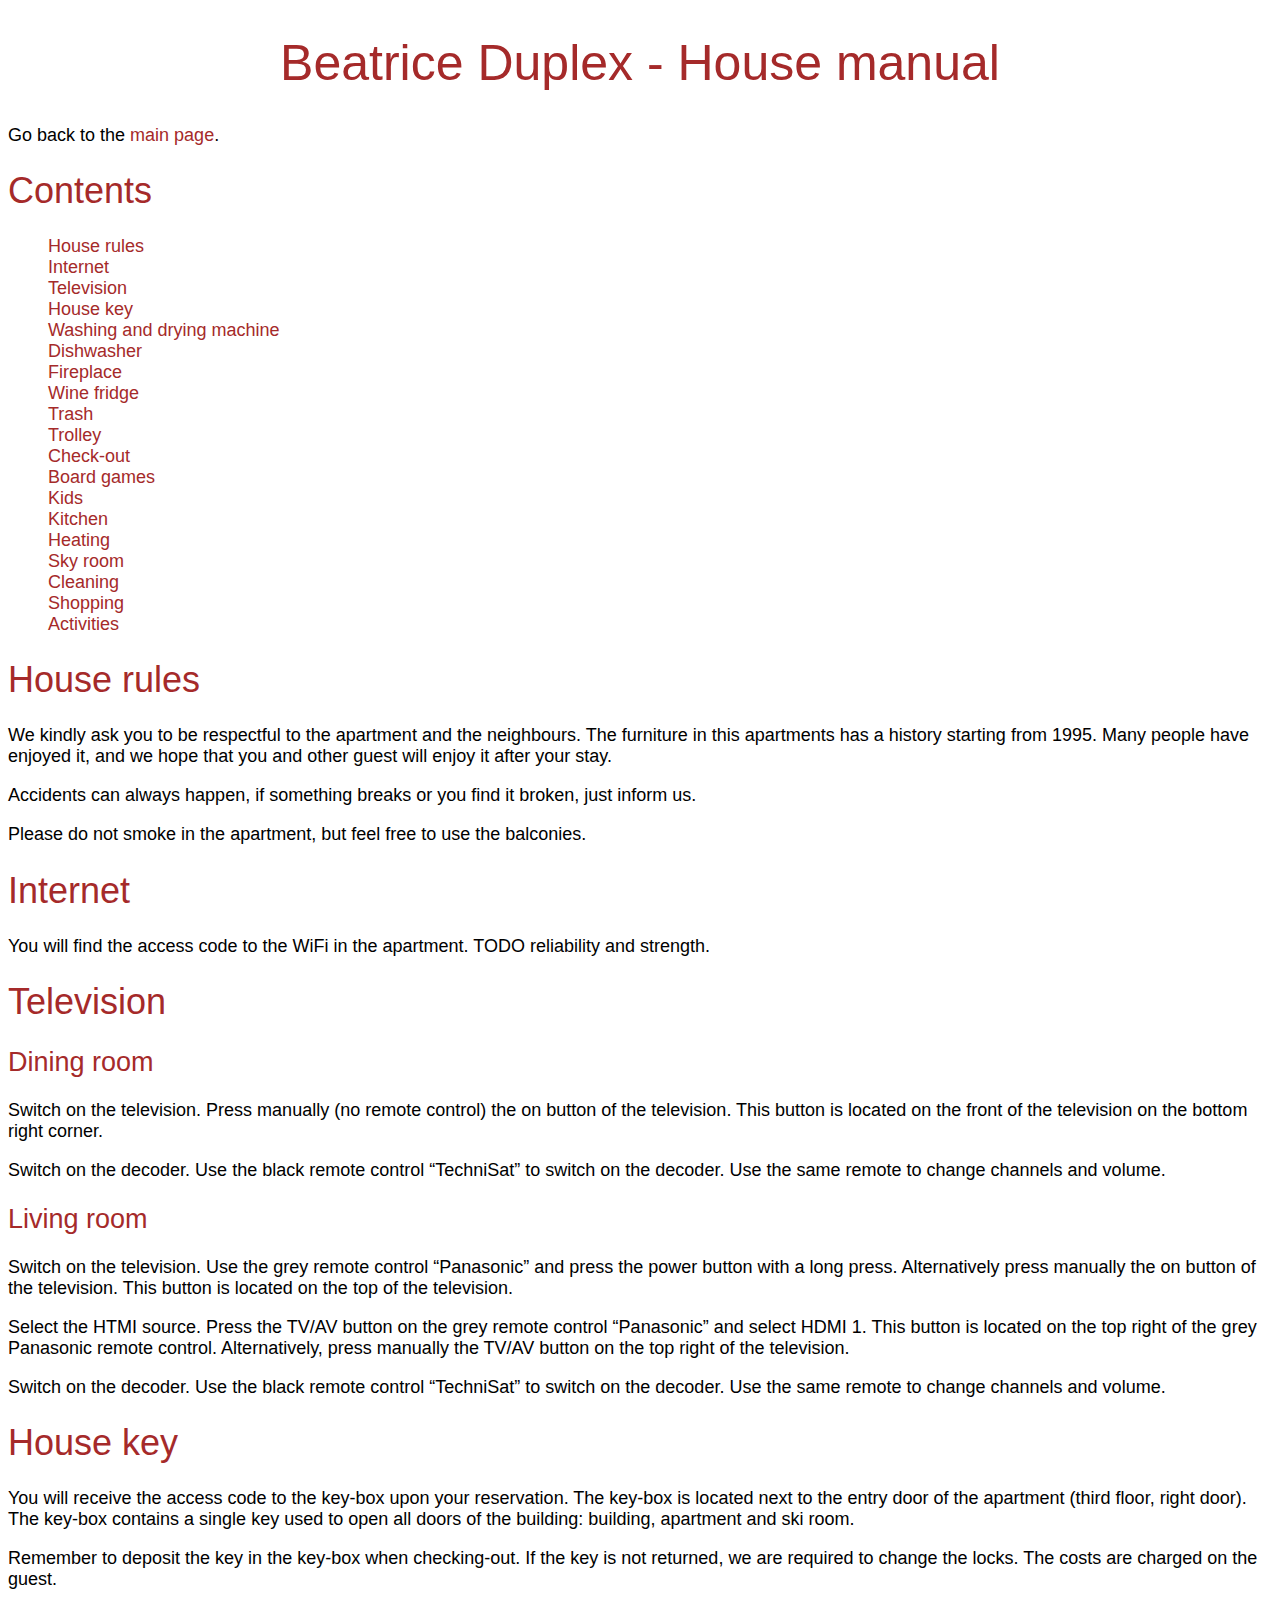
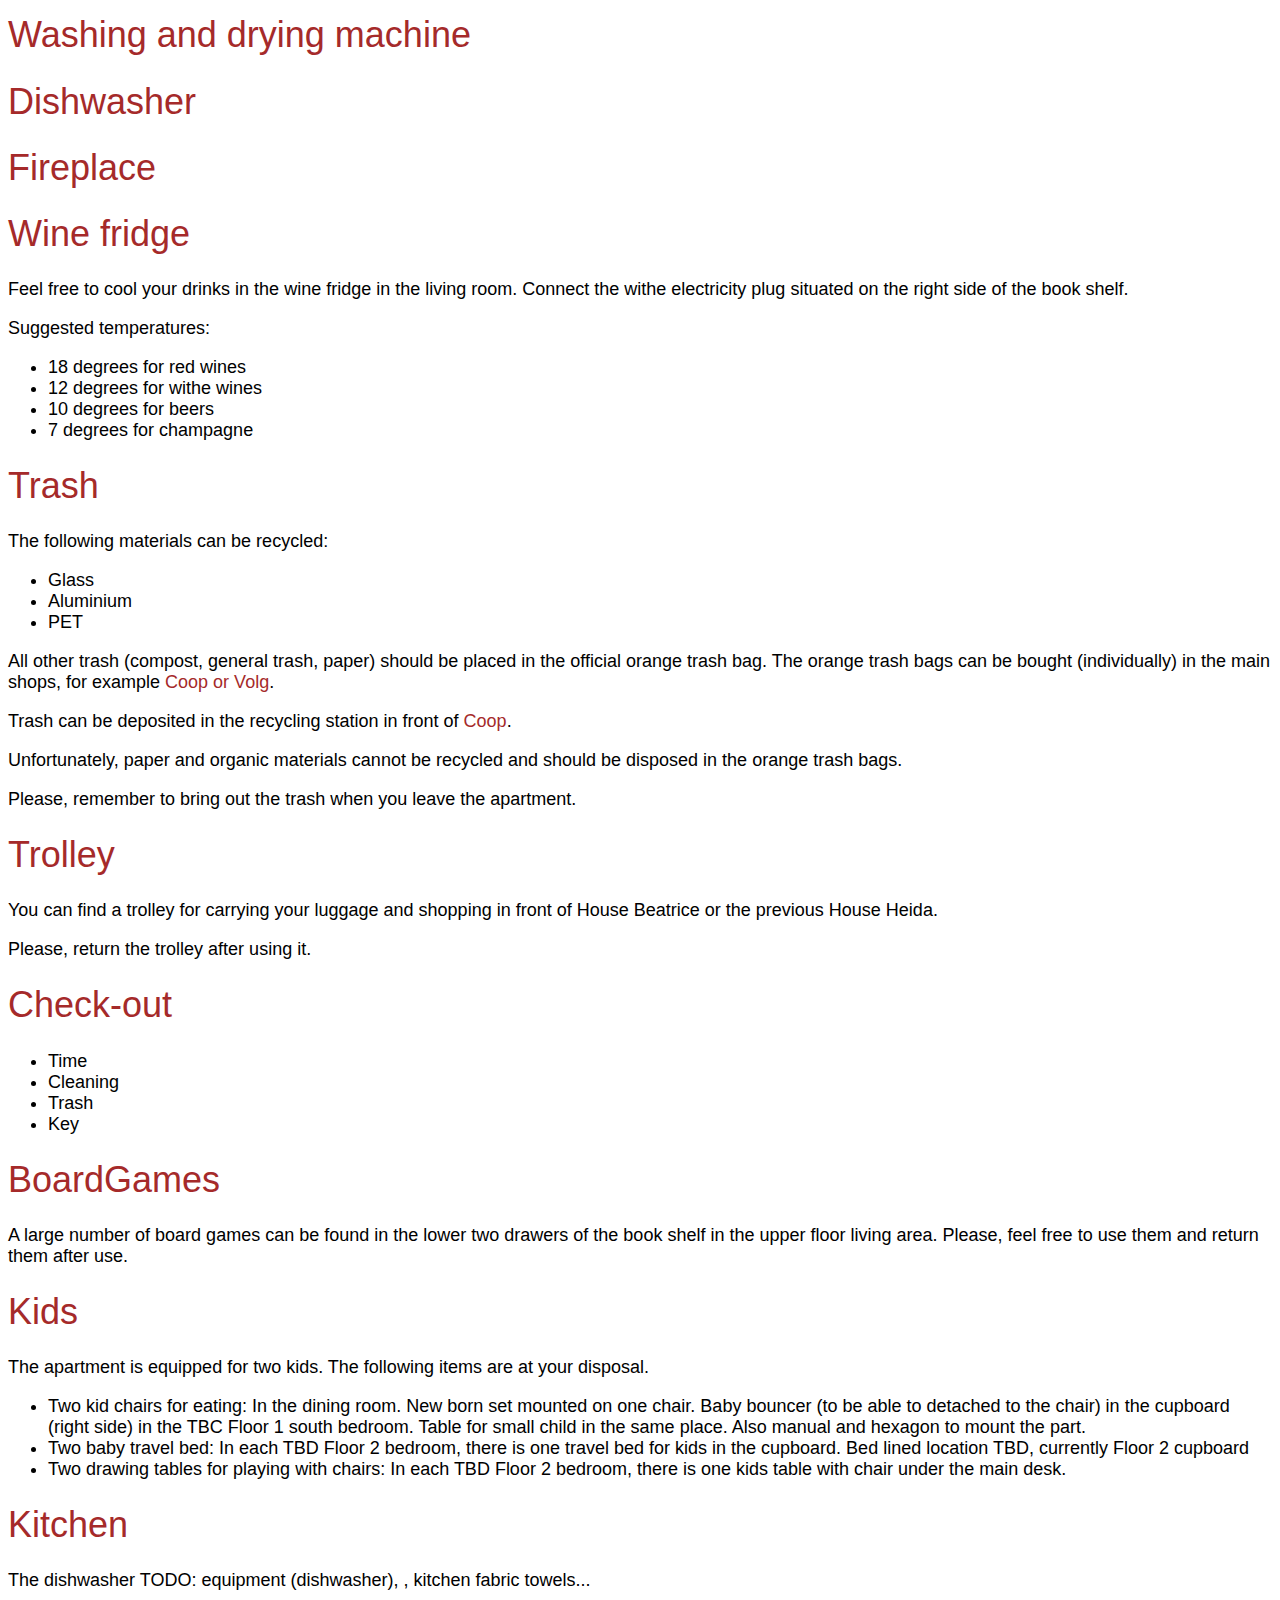
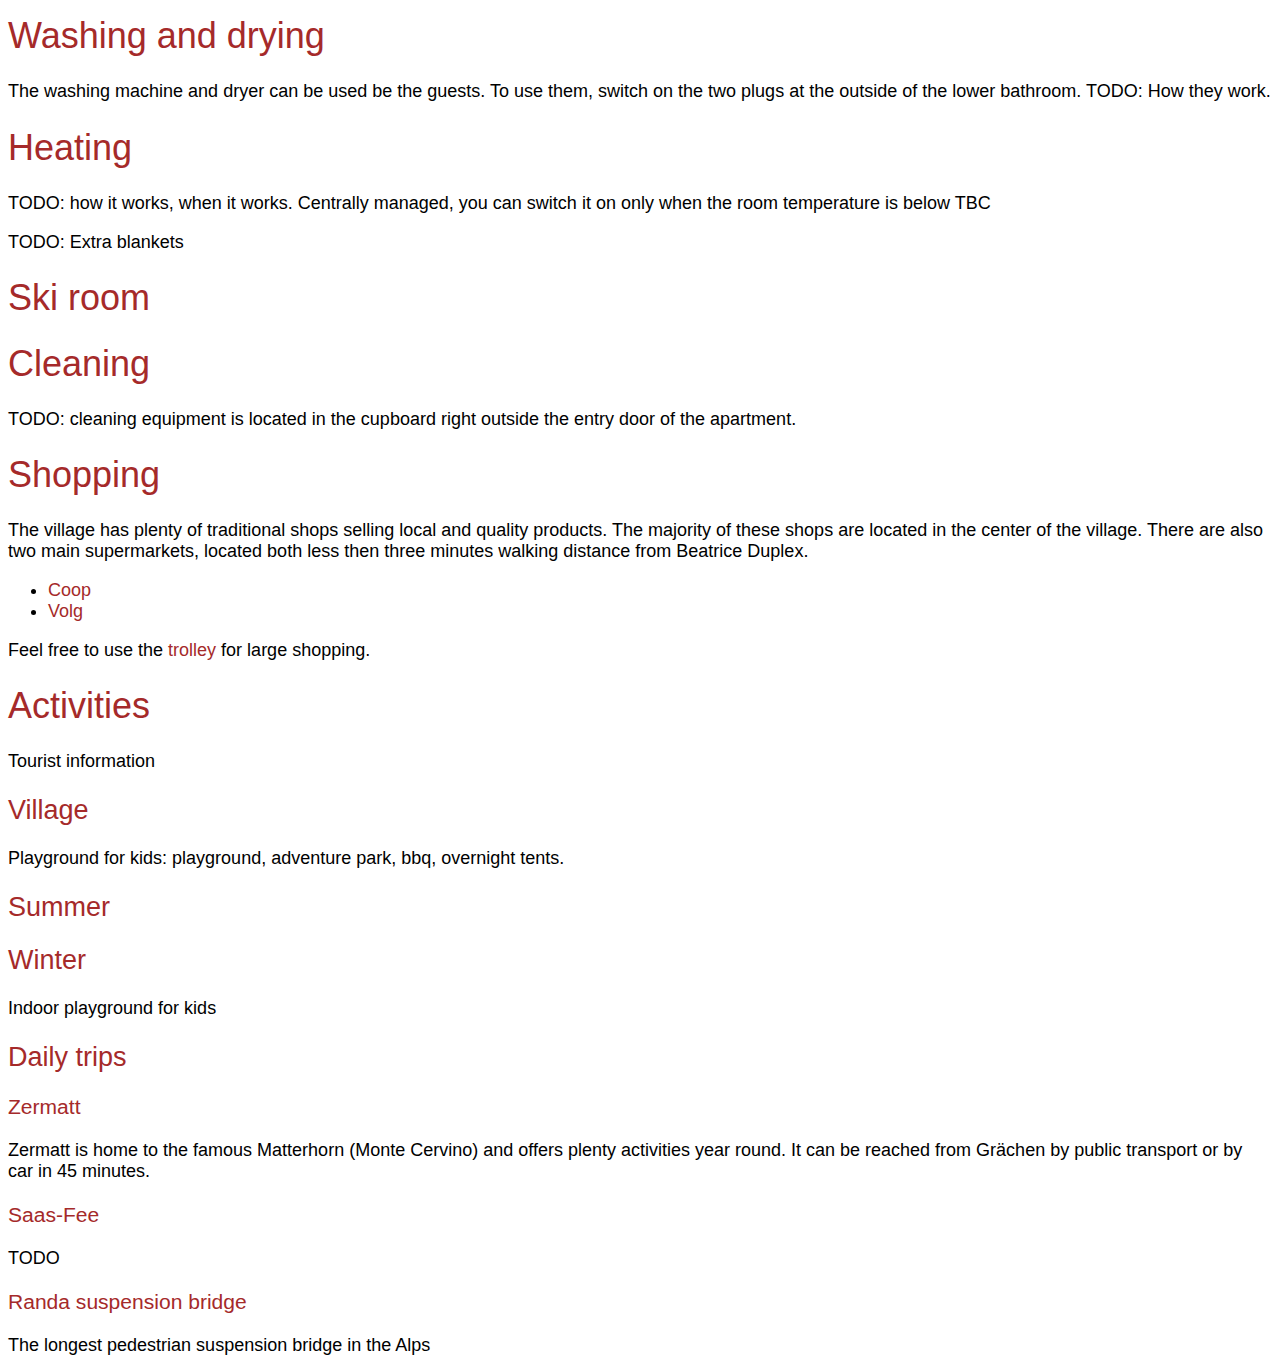
==== houseManual.html @ 51cba550 "Improved website from Sophia" ====
<!DOCTYPE html>
<!--
To change this license header, choose License Headers in Project Properties.
To change this template file, choose Tools | Templates
and open the template in the editor.
-->
<html>
    <head>
        <title>Beatrice Duplex</title>
        <link rel="stylesheet" href="stylesRiS.css"><!-- RiS style -->
        <meta charset="UTF-8">
        <meta name="viewport" content="width=device-width, initial-scale=1.0">
    </head>
    <body>

        <h1 class="title">Beatrice Duplex - House manual</h1>

        <p>
            Go back to the <a href="index.html" target="_blank">main page</a>.
        </p>


        <h1>Contents</h1>
        <ul style="list-style-type:none">
            <li><a href="#HouseManual_HouseRules">House rules</a></li>
            <li><a href="#HouseManual_Internet">Internet</a></li>
            <li><a href="#HouseManual_Television">Television</a></li>
            <li><a href="#HouseManual_HouseKey">House key</a></li>
            <li><a href="#HouseManual_WashingDryingMachine">Washing and drying machine</a></li>
            <li><a href="#HouseManual_Dishwasher">Dishwasher</a></li>
            <li><a href="#HouseManual_Fireplace">Fireplace</a></li>
            <li><a href="#HouseManual_WineFridge">Wine fridge</a></li>
            <li><a href="#HouseManual_Trash">Trash</a></li>
            <li><a href="#HouseManual_Trolley">Trolley</a></li>
            <li><a href="#HouseManual_CheckOut">Check-out</a></li>
            <li><a href="#HouseManual_BoardGames">Board games</a></li>
            <li><a href="#HouseManual_Kids">Kids</a></li>
            <li><a href="#HouseManual_Kitchen">Kitchen</a></li>
            <li><a href="#HouseManual_Heating">Heating</a></li>
            <li><a href="#HouseManual_SkyRoom">Sky room</a></li>
            <li><a href="#HouseManual_Cleaning">Cleaning</a></li>
            <li><a href="#HouseManual_Shopping">Shopping</a></li>
            <li><a href="#HouseManual_Activities">Activities</a></li>
        </ul>

        <h1 id="HouseManual_HouseRules">House rules</h1>

        We kindly ask you to be respectful to the apartment and the neighbours. 
        The furniture in this apartments has a history starting from 1995. 
        Many people have enjoyed it, and we hope that you and other guest will enjoy it after your stay. 

        <p>
            Accidents can always happen, if something breaks or you find it broken, just inform us.
        </p>

        <p>
            Please do not smoke in the apartment, but feel free to use the balconies.
        </p>


        <h1 id="HouseManual_Internet">Internet</h1>
        You will find the access code to the WiFi in the apartment.
        TODO reliability and strength.


        <h1 id="HouseManual_Television">Television</h1>

        <h2>Dining room</h2>
        Switch on the television. Press manually (no remote control) the on button of the television. This button is located on the front of the television on the bottom right corner. 

        <p> Switch on the decoder. Use the black remote control “TechniSat” to switch on the decoder. Use the same remote to change channels and volume.


        <h2>Living room</h2>
        Switch on the television. 
        Use the grey remote control “Panasonic” and press the power button with a long press. 
        Alternatively press manually the on button of the television. 
        This button is located on the top of the television.

        <p> Select the HTMI source. 
            Press the TV/AV button on the grey remote control “Panasonic” and select HDMI 1. 
            This button is located on the top right of the grey Panasonic remote control. 
            Alternatively, press manually the TV/AV button on the top right of the television. 

        <p> Switch on the decoder. 
            Use the black remote control “TechniSat” to switch on the decoder. 
            Use the same remote to change channels and volume.

        <h1 id="HouseManual_HouseKey">House key</h1>
        You will receive the access code to the key-box upon your reservation.
        The key-box is located next to the entry door of the apartment (third floor, right door).
        The key-box contains a single key used to open all doors of the building: building, apartment and ski room.

        <p> Remember to deposit the key in the key-box when checking-out. 
            If the key is not returned, we are required to change the locks.
            The costs are charged on the guest.

        <h1 id="HouseManual_WashingDryingMachine">Washing and drying machine</h1>

        <h1 id="HouseManual_Dishwasher">Dishwasher</h1>

        <h1 id="HouseManual_Fireplace">Fireplace</h1>

        <h1 id="HouseManual_WineFridge">Wine fridge</h1>
        Feel free to cool your drinks in the wine fridge in the living room. 
        Connect the withe electricity plug situated on the right side of the book shelf. 

        <p>Suggested temperatures: 
        <ul>
            <li>18 degrees for red wines</li>
            <li>12 degrees for withe wines</li>
            <li>10 degrees for beers</li>
            <li>7 degrees for champagne</li>
        </ul>

        <h1 id="HouseManual_Trash">Trash</h1>
        The following materials can be recycled:
        <ul>
            <li>Glass</li>
            <li>Aluminium</li>
            <li>PET</li>
        </ul>

        <p>
            All other trash (compost, general trash, paper) should be placed in the official orange trash bag.
            The orange trash bags can be bought (individually) in the main shops, for example <a href="#HouseManual_Shopping">Coop or Volg</a>. 
        </p>

        Trash can be deposited in the recycling station in front of <a href="#HouseManual_Shopping">Coop</a>.

        <p>
            Unfortunately, paper and organic materials cannot be recycled and should be disposed in the orange trash bags. 
        </p>

        <p>
            Please, remember to bring out the trash when you leave the apartment. 
        </p>

        <h1 id="HouseManual_Trolley">Trolley</h1>
        You can find a trolley for carrying your luggage and shopping in front of House Beatrice or the previous House Heida.

        <p>
            Please, return the trolley after using it.
        </p>

        <h1 id="HouseManual_CheckOut">Check-out</h1>
        <ul>
            <li>Time</li>
            <li>Cleaning</li>
            <li>Trash</li>
            <li>Key</li>
        </ul>


        <h1 id="HouseManual_BoardGames">BoardGames</h1>
        A large number of board games can be found in the lower two drawers of the book shelf in the upper floor living area. Please,  feel free to use them and return them after use.

        <h1 id="HouseManual_Kids">Kids</h1>
        The apartment is equipped for two kids. The following items are at your disposal.

        <ul>
            <li>Two kid chairs for eating:
                In the dining room.
                New born set mounted on one chair. 
                Baby bouncer (to be able to detached to the chair) in the cupboard (right side)  in the TBC Floor 1 south bedroom. 
                Table for small child in the same place. 
                Also manual and hexagon to mount the part. 
            </li>

            <li>
                Two baby travel bed:
                In each TBD Floor 2 bedroom, there is one travel bed for kids in the cupboard.
                Bed lined location TBD, currently Floor 2 cupboard
            </li>

            <li>
                Two drawing tables for playing with chairs: 
                In each TBD Floor 2 bedroom, there is one kids table with chair under the main desk. 
            </li>
        </ul>

        <h1 id="HouseManual_Kitchen">Kitchen</h1>
        The dishwasher
        TODO: equipment (dishwasher), , kitchen fabric towels...

        <h1 id="HouseManual_Washing">Washing and drying</h1>
        The washing machine and dryer can be used be the guests. To use them, switch on the two plugs at the outside of the lower bathroom.
        TODO: How they work.

        <h1 id="HouseManual_Heating">Heating</h1>
        TODO: how it works, when it works.
        Centrally managed, you can switch it on only when the room temperature is below TBC

        <p>TODO: Extra blankets</p>

        <h1 id="HouseManual_SkyRoom">Ski room</h1>

        <h1 id="HouseManual_Cleaning">Cleaning</h1>
        TODO: cleaning equipment is located in the cupboard right outside the entry door of the apartment. 

        <h1 id="HouseManual_Shopping">Shopping</h1>
        The village has plenty of traditional shops selling local and quality products. 
        The majority of these shops are located in the center of the village.

        There are also two main supermarkets, located both less then three minutes walking distance from Beatrice Duplex.

        <ul>
            <li><a href="https://www.google.ch/maps/place/Coop+Supermarkt+Gr%C3%A4chen/@46.1969175,7.838092,18z/data=!3m1!4b1!4m5!3m4!1s0x478f40915c587a59:0x1a77798771b87d82!8m2!3d46.1971349!4d7.8394894?hl=en" target="_blank">Coop</a></li>
            <li><a href="https://www.google.ch/maps/place/Volg/@46.1963652,7.8381507,18z/data=!4m12!1m6!3m5!1s0x478f40911240e4a3:0xbffc154271434142!2sVolg!8m2!3d46.1963554!4d7.8392761!3m4!1s0x478f40911240e4a3:0xbffc154271434142!8m2!3d46.1963554!4d7.8392761?hl=en" target="_blank">Volg</a></li>
        </ul>

        Feel free to use the <a href="#HouseManual_Trolley">trolley</a> for large shopping.


        <h1 id="HouseManual_Activities">Activities</h1>
        Tourist information 
        <h2>Village</h2>
        Playground for kids: playground, adventure park, bbq, overnight tents.

        <h2>Summer</h2>

        <h2>Winter</h2>
        Indoor playground for kids

        <h2>Daily trips</h2>

        <h3>Zermatt</h3>
        Zermatt is home to the famous Matterhorn (Monte Cervino) and offers plenty activities year round. 
        It can be reached from Grächen by public transport or by car in 45 minutes.
    

        <h3>Saas-Fee</h3>
        TODO

        <h3>Randa suspension bridge</h3>
        The longest pedestrian suspension bridge in the Alps

    </body>
</html>
---- stylesRiS.css ----
/*
To change this license header, choose License Headers in Project Properties.
To change this template file, choose Tools | Templates
and open the template in the editor.
*/
/* 
    Created on : 22 Jul 2022, 13:59:38
    Author     : Riccardo
*/

/* Font family */
body {
  font-family: Arial;
  font-size: 18px;
}

/* Colour of all headings */
h1, h2, h3 {
  color: brown;
  font-weight:normal;
}



.title{
    font-size: 50px;
    text-align: center;
}

/* hyperlink colour */
a{
    color: brown;
}

a:link {
  text-decoration: none;
}

a:visited {
  text-decoration: none;
}

a:hover {
  text-decoration: underline;
}

a:active {
  text-decoration: none;
}

/* All images centered: https://www.w3schools.com/css/css_align.asp*/
img {
  display: block;
  margin-left: auto;
  margin-right: auto;
}

/* Logo images */
.logo{
    min-width: 30px;
}

/* Main image*/
.img-main{
    width: 100%;
}

/* Slideshow from: https://www.w3schools.com/howto/howto_js_slideshow.asp */

* {box-sizing:border-box}

/* Slideshow container */
.slideshow-container {
  width: 100%;
    /*max-width: 1000px;*/
  position: relative;
  margin: auto;
}

/* Hide the images by default */
.mySlides {
  display: none;
}

/* Next & previous buttons */
.prev, .next {
  cursor: pointer;
  position: absolute;
  top: 50%;
  width: auto;
  margin-top: -22px;
  padding: 16px;
  color: brown;
  font-weight: bold;
  font-size: 18px;
  transition: 0.6s ease;
  border-radius: 0 3px 3px 0;
  user-select: none;
}

/* Position the "next button" to the right */
.next {
  right: 0;
  border-radius: 3px 0 0 3px;
}

/* On hover, add a black background color with a little bit see-through */
.prev:hover, .next:hover {
  background-color: rgba(0,0,0,0.8);
}

/* Caption text */
.text {
  color: #f2f2f2;
  font-size: 15px;
  padding: 8px 12px;
  position: absolute;
  bottom: 8px;
  width: 100%;
  text-align: center;
}

/* Number text (1/3 etc) */
.numbertext {
  color: #f2f2f2;
  font-size: 12px;
  padding: 8px 12px;
  position: absolute;
  top: 0;
}

/* The dots/bullets/indicators */
.dot {
  cursor: pointer;
  height: 15px;
  width: 15px;
  margin: 0 2px;
  background-color: #bbb;
  border-radius: 50%;
  display: inline-block;
  transition: background-color 0.6s ease;
}

.active, .dot:hover {
  background-color: #717171;
}

/* Fading animation */
.fade {
  animation-name: fade;
  animation-duration: 1.5s;
}

@keyframes fade {
  from {opacity: .4}
  to {opacity: 1}
}
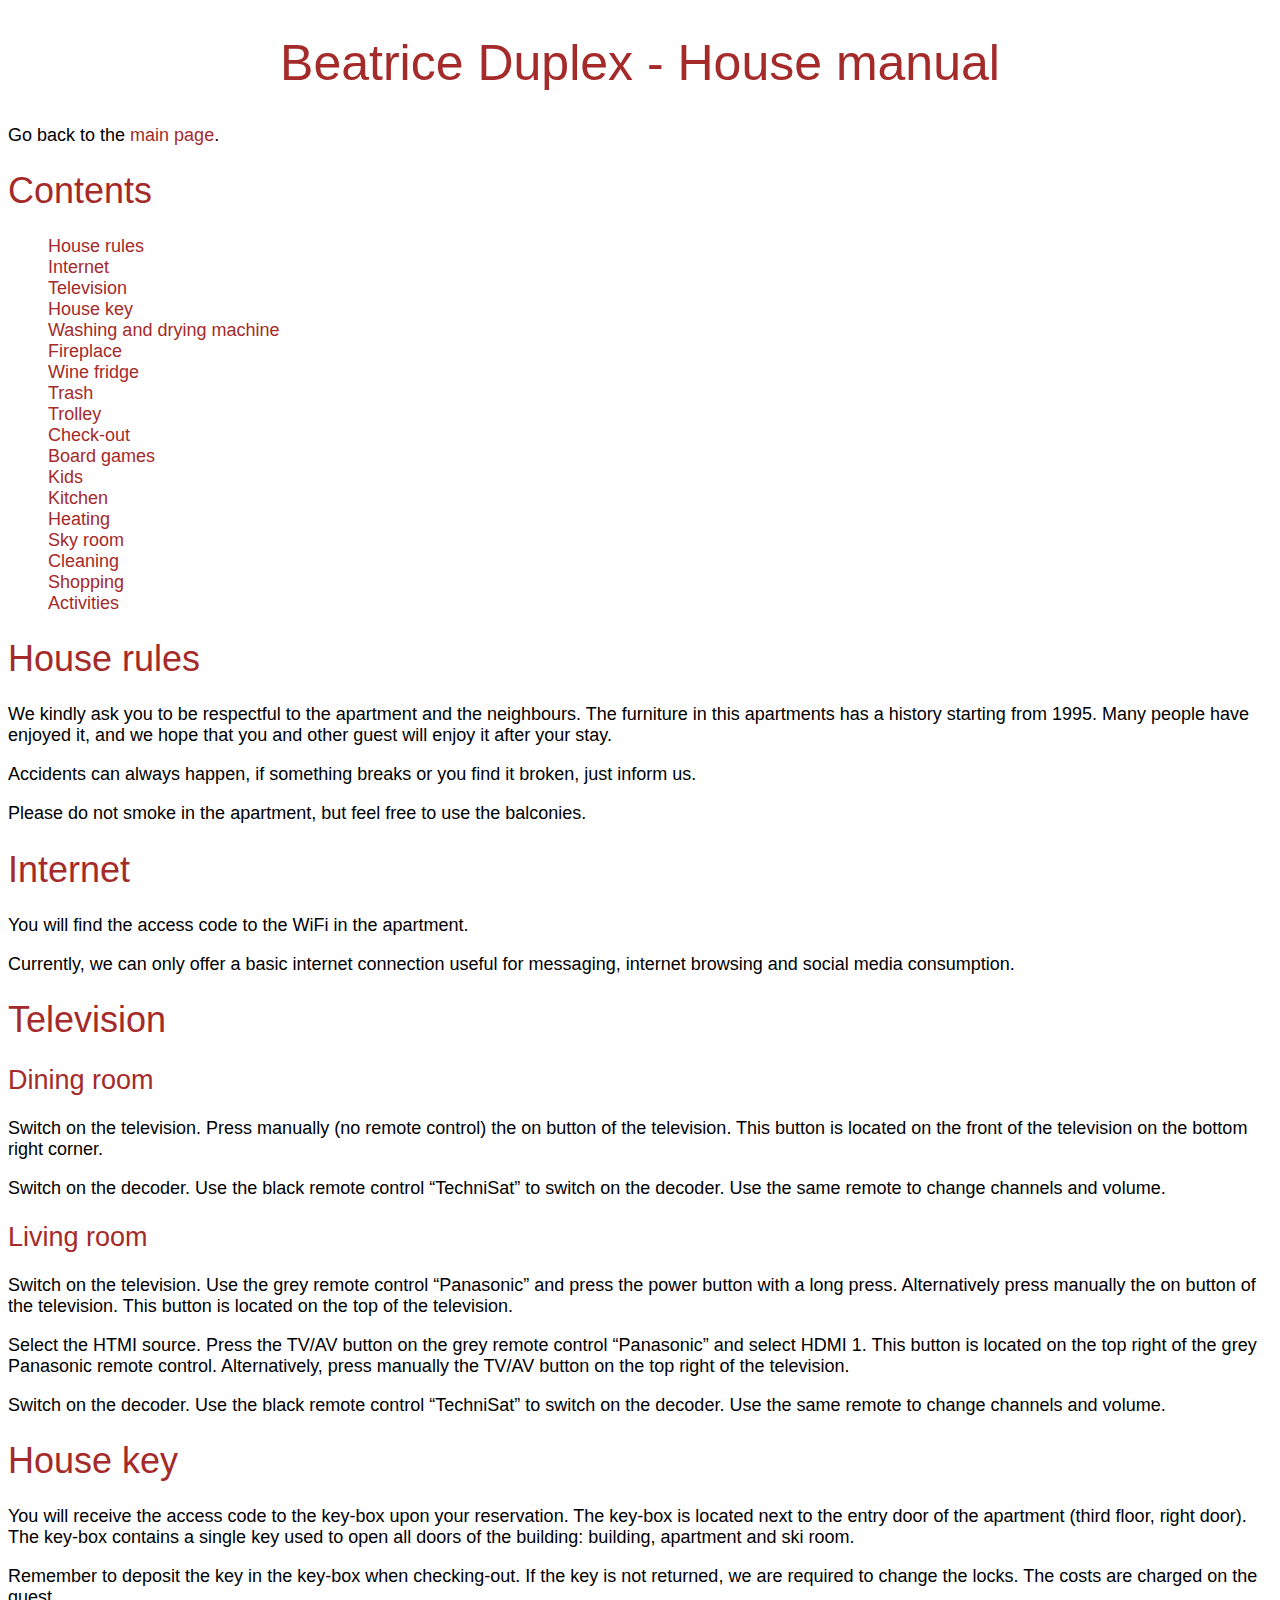
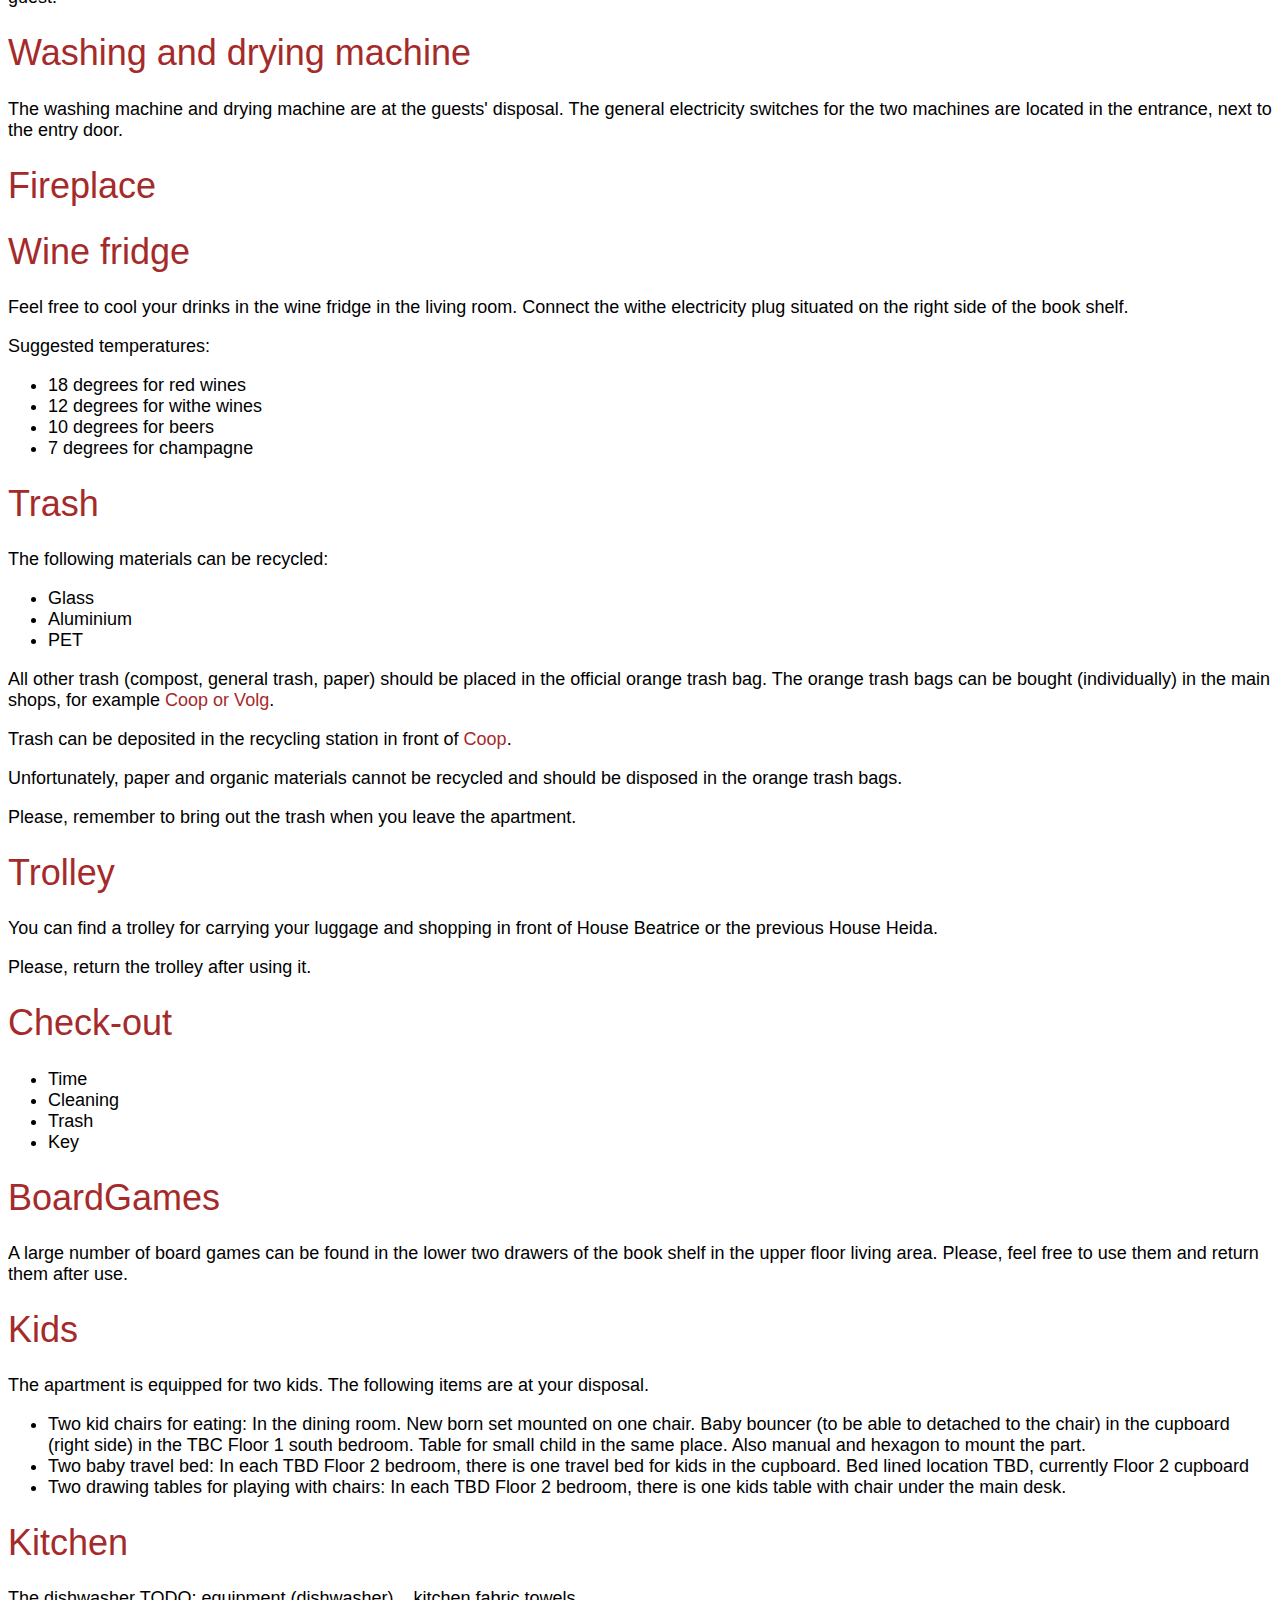
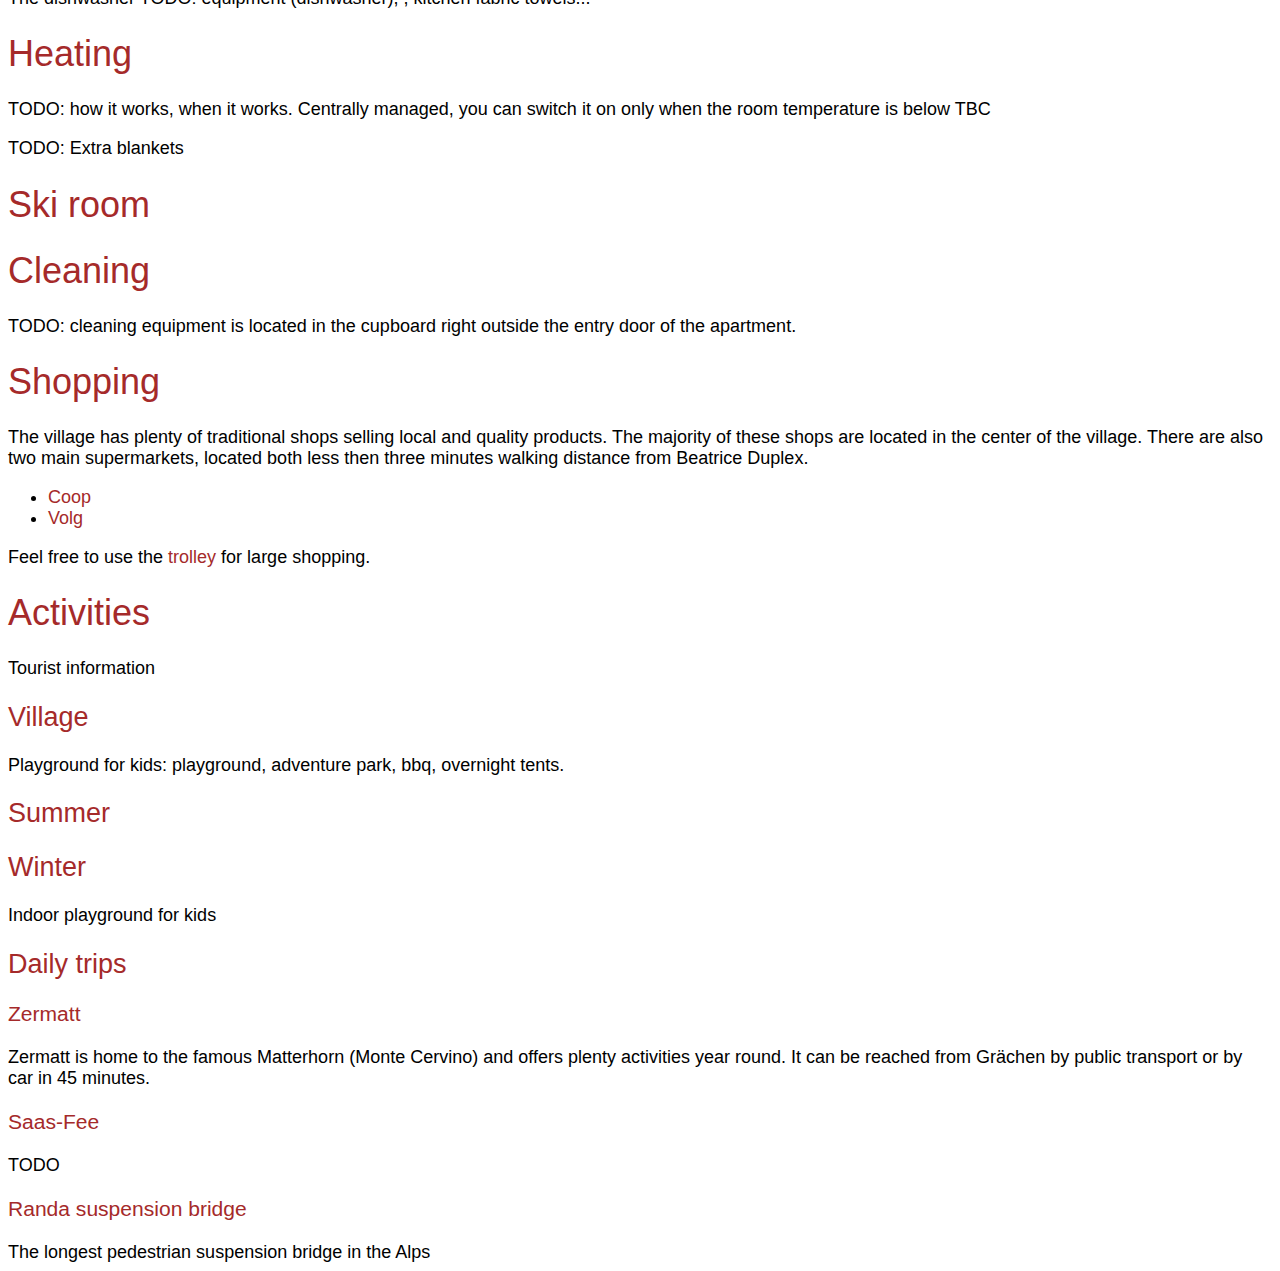
==== commit ea893511: "improved manual" ====
--- a/houseManual.html
+++ b/houseManual.html
@@ -27,7 +27,6 @@
             <li><a href="#HouseManual_Television">Television</a></li>
             <li><a href="#HouseManual_HouseKey">House key</a></li>
             <li><a href="#HouseManual_WashingDryingMachine">Washing and drying machine</a></li>
-            <li><a href="#HouseManual_Dishwasher">Dishwasher</a></li>
             <li><a href="#HouseManual_Fireplace">Fireplace</a></li>
             <li><a href="#HouseManual_WineFridge">Wine fridge</a></li>
             <li><a href="#HouseManual_Trash">Trash</a></li>
@@ -60,8 +59,10 @@
 
         <h1 id="HouseManual_Internet">Internet</h1>
         You will find the access code to the WiFi in the apartment.
-        TODO reliability and strength.
-
+
+        <p>
+            Currently, we can only offer a basic internet connection useful for messaging, internet browsing and social media consumption.
+        </p> 
 
         <h1 id="HouseManual_Television">Television</h1>
 
@@ -96,10 +97,11 @@
             The costs are charged on the guest.
 
         <h1 id="HouseManual_WashingDryingMachine">Washing and drying machine</h1>
-
-        <h1 id="HouseManual_Dishwasher">Dishwasher</h1>
-
+        The washing machine and drying machine are at the guests' disposal.
+        The general electricity switches for the two machines are located in the entrance, next to the entry door.
+        
         <h1 id="HouseManual_Fireplace">Fireplace</h1>
+        
 
         <h1 id="HouseManual_WineFridge">Wine fridge</h1>
         Feel free to cool your drinks in the wine fridge in the living room. 
@@ -183,10 +185,6 @@
         The dishwasher
         TODO: equipment (dishwasher), , kitchen fabric towels...
 
-        <h1 id="HouseManual_Washing">Washing and drying</h1>
-        The washing machine and dryer can be used be the guests. To use them, switch on the two plugs at the outside of the lower bathroom.
-        TODO: How they work.
-
         <h1 id="HouseManual_Heating">Heating</h1>
         TODO: how it works, when it works.
         Centrally managed, you can switch it on only when the room temperature is below TBC
@@ -227,7 +225,7 @@
         <h3>Zermatt</h3>
         Zermatt is home to the famous Matterhorn (Monte Cervino) and offers plenty activities year round. 
         It can be reached from Grächen by public transport or by car in 45 minutes.
-    
+
 
         <h3>Saas-Fee</h3>
         TODO
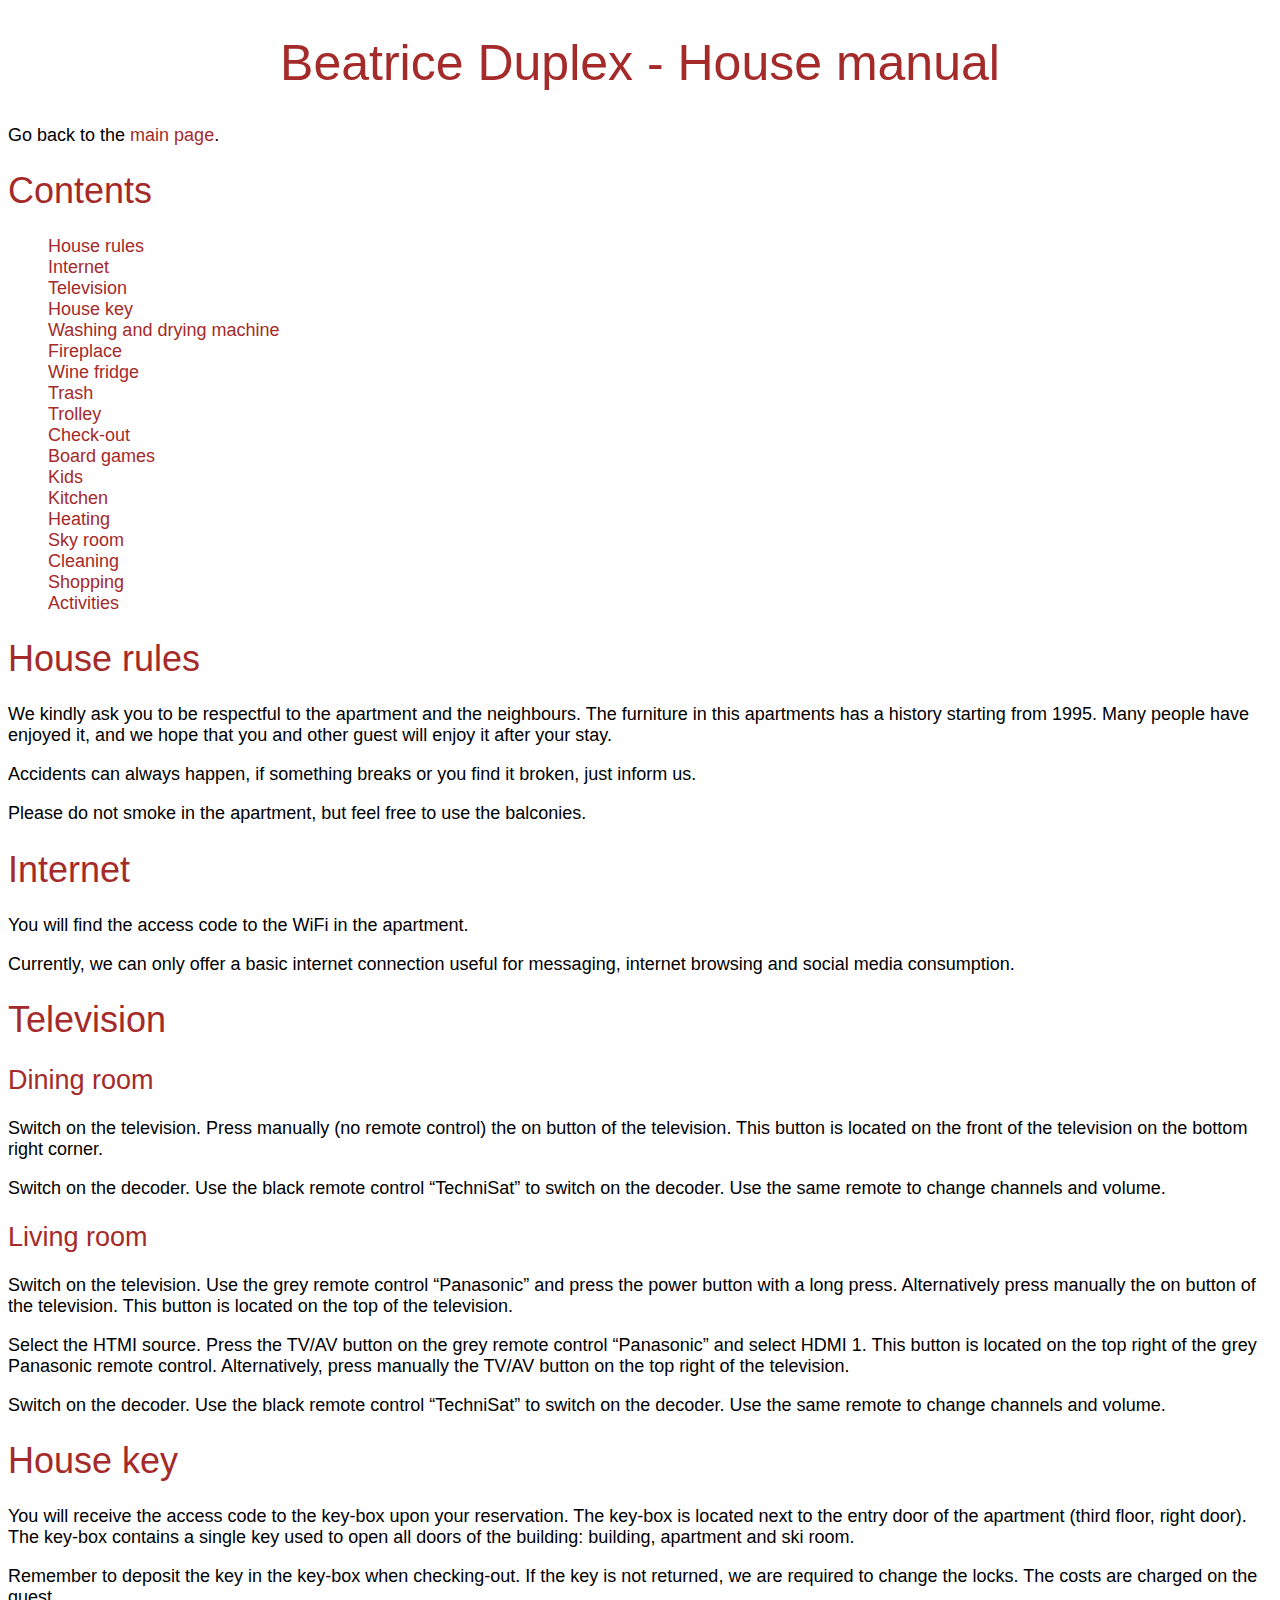
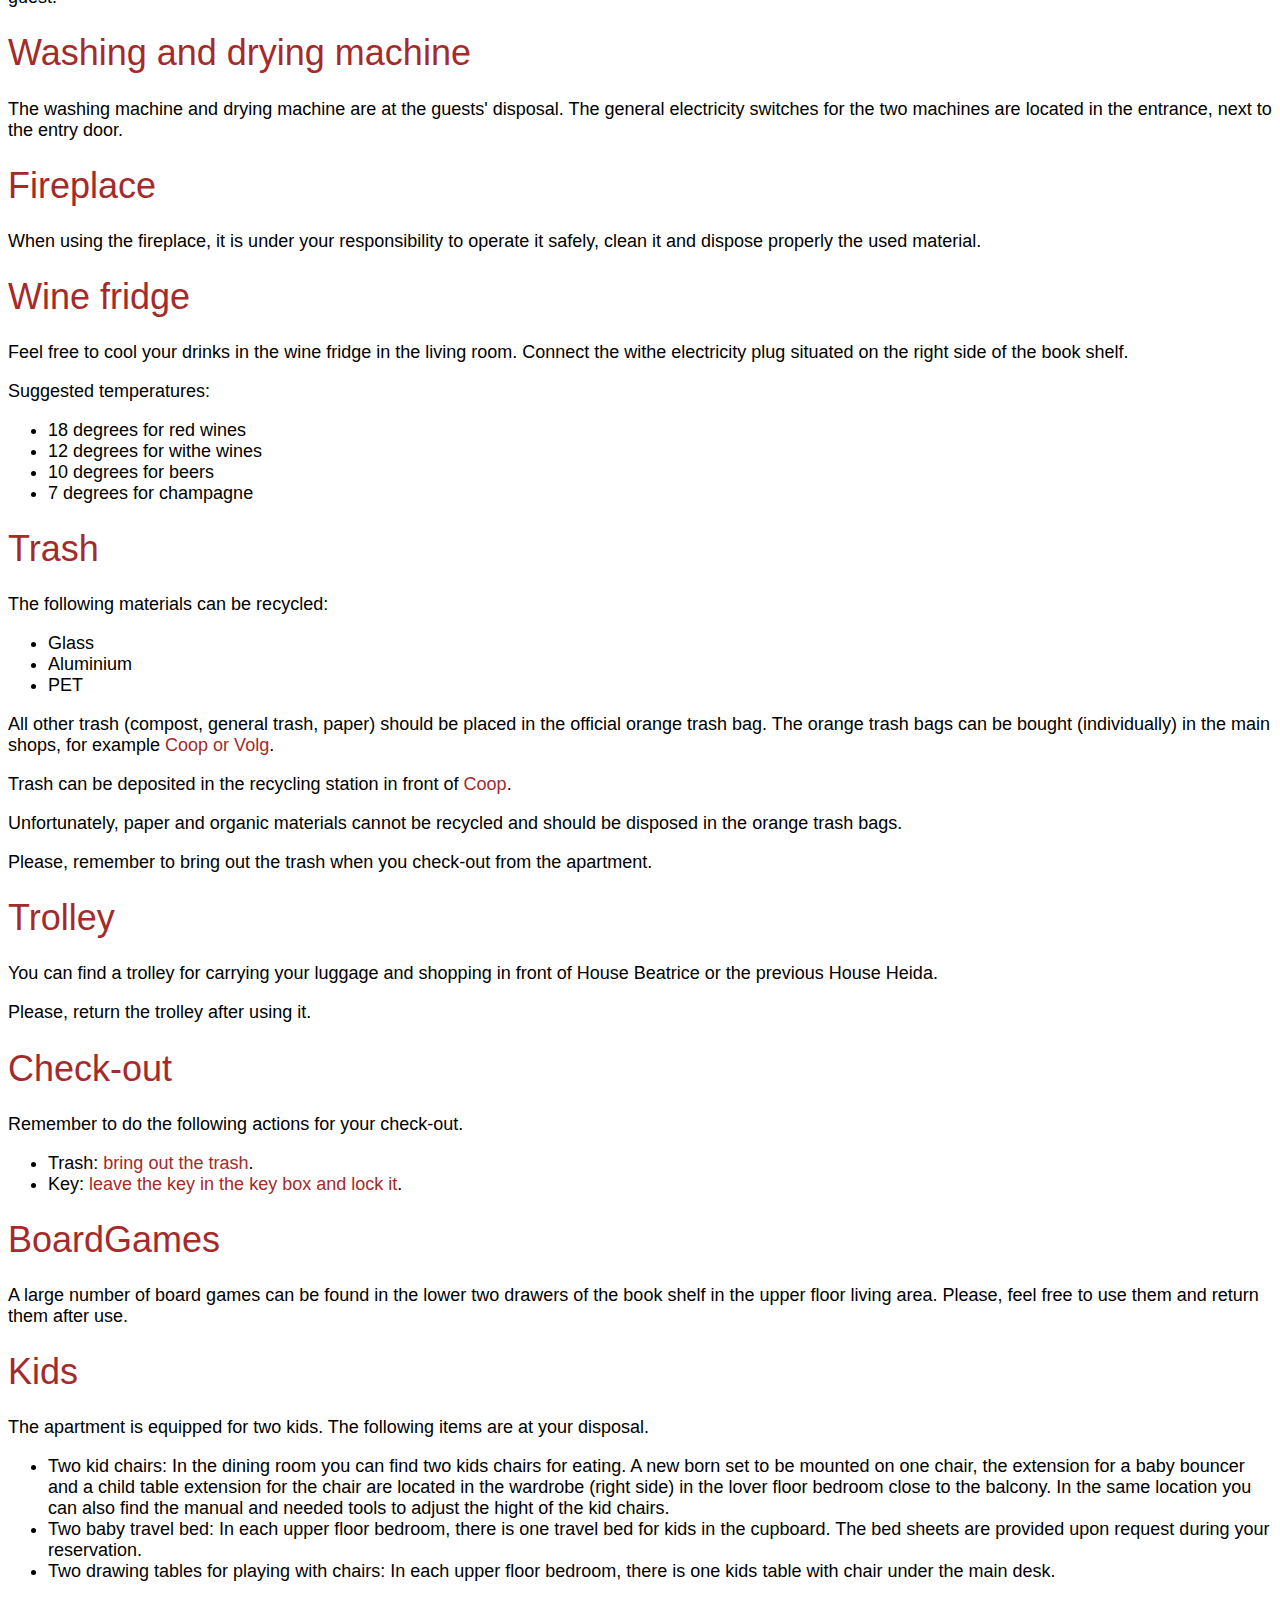
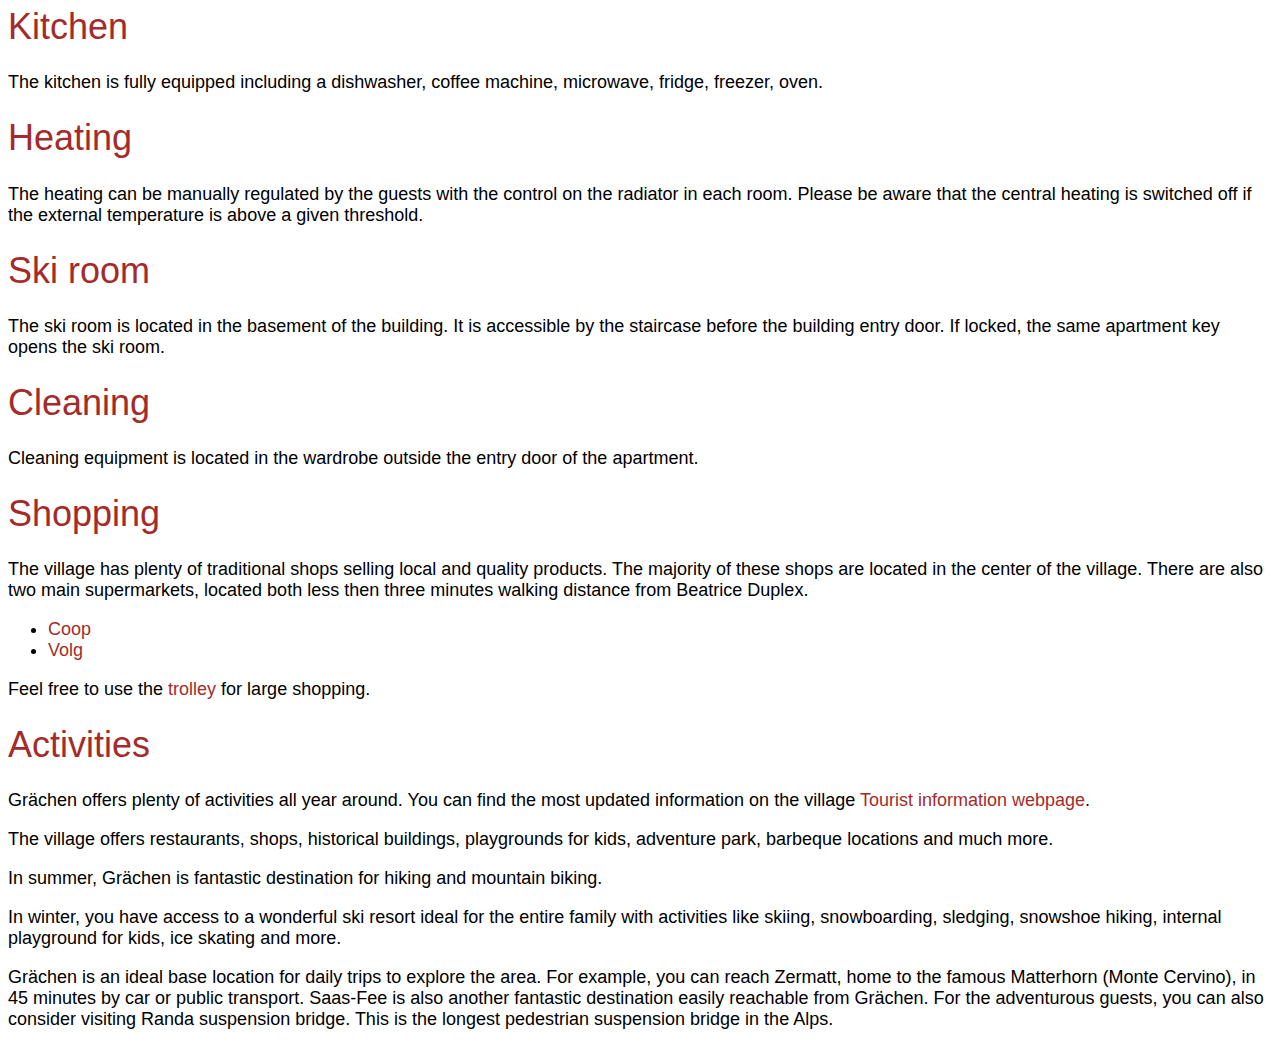
==== commit dc90f377: "improved text" ====
--- a/houseManual.html
+++ b/houseManual.html
@@ -99,9 +99,9 @@
         <h1 id="HouseManual_WashingDryingMachine">Washing and drying machine</h1>
         The washing machine and drying machine are at the guests' disposal.
         The general electricity switches for the two machines are located in the entrance, next to the entry door.
-        
+
         <h1 id="HouseManual_Fireplace">Fireplace</h1>
-        
+        When using the fireplace, it is under your responsibility to operate it safely, clean it and dispose properly the used material.
 
         <h1 id="HouseManual_WineFridge">Wine fridge</h1>
         Feel free to cool your drinks in the wine fridge in the living room. 
@@ -135,7 +135,7 @@
         </p>
 
         <p>
-            Please, remember to bring out the trash when you leave the apartment. 
+            Please, remember to bring out the trash when you check-out from the apartment. 
         </p>
 
         <h1 id="HouseManual_Trolley">Trolley</h1>
@@ -146,13 +146,13 @@
         </p>
 
         <h1 id="HouseManual_CheckOut">Check-out</h1>
-        <ul>
-            <li>Time</li>
-            <li>Cleaning</li>
-            <li>Trash</li>
-            <li>Key</li>
-        </ul>
-
+        Remember to do the following actions for your check-out.
+        <ul>
+            <!-- comment <li>Time: the check-out time is 11:00 am.</li>-->
+            <!-- comment <li>Cleaning: </li>-->
+            <li>Trash: <a href="#HouseManual_Trash">bring out the trash</a>.</li>              
+            <li>Key: <a href="#HouseManual_HouseKey">leave the key in the key box and lock it</a>.</li>
+        </ul>
 
         <h1 id="HouseManual_BoardGames">BoardGames</h1>
         A large number of board games can be found in the lower two drawers of the book shelf in the upper floor living area. Please,  feel free to use them and return them after use.
@@ -161,40 +161,40 @@
         The apartment is equipped for two kids. The following items are at your disposal.
 
         <ul>
-            <li>Two kid chairs for eating:
-                In the dining room.
-                New born set mounted on one chair. 
-                Baby bouncer (to be able to detached to the chair) in the cupboard (right side)  in the TBC Floor 1 south bedroom. 
-                Table for small child in the same place. 
-                Also manual and hexagon to mount the part. 
+            <li>Two kid chairs:
+                In the dining room you can find two kids chairs for eating.
+                A new born set to be mounted on one chair, the extension for a baby bouncer and a child table extension for the chair are located in the wardrobe (right side)  in the lover floor bedroom close to the balcony. 
+                In the same location you can also find the manual and needed tools to adjust the hight of the kid chairs. 
             </li>
 
             <li>
                 Two baby travel bed:
-                In each TBD Floor 2 bedroom, there is one travel bed for kids in the cupboard.
-                Bed lined location TBD, currently Floor 2 cupboard
+                In each upper floor bedroom, there is one travel bed for kids in the cupboard.
+                The bed sheets are provided upon request during your reservation.
             </li>
 
             <li>
                 Two drawing tables for playing with chairs: 
-                In each TBD Floor 2 bedroom, there is one kids table with chair under the main desk. 
+                In each upper floor bedroom, there is one kids table with chair under the main desk. 
             </li>
         </ul>
 
         <h1 id="HouseManual_Kitchen">Kitchen</h1>
-        The dishwasher
-        TODO: equipment (dishwasher), , kitchen fabric towels...
+        The kitchen is fully equipped including a dishwasher, coffee machine, microwave, fridge, freezer, oven. 
 
         <h1 id="HouseManual_Heating">Heating</h1>
-        TODO: how it works, when it works.
-        Centrally managed, you can switch it on only when the room temperature is below TBC
-
-        <p>TODO: Extra blankets</p>
+        The heating can be manually regulated by the guests with the control on the radiator in each room.
+        Please be aware that the central heating is switched off if the external temperature is above a given threshold.
+
+        <!-- comment <p>TODO: Extra blankets</p>-->
 
         <h1 id="HouseManual_SkyRoom">Ski room</h1>
+        The ski room is located in the basement of the building. 
+        It is accessible by the staircase before the building entry door.
+        If locked, the same apartment key opens the ski room.
 
         <h1 id="HouseManual_Cleaning">Cleaning</h1>
-        TODO: cleaning equipment is located in the cupboard right outside the entry door of the apartment. 
+        Cleaning equipment is located in the wardrobe outside the entry door of the apartment. 
 
         <h1 id="HouseManual_Shopping">Shopping</h1>
         The village has plenty of traditional shops selling local and quality products. 
@@ -211,27 +211,24 @@
 
 
         <h1 id="HouseManual_Activities">Activities</h1>
-        Tourist information 
-        <h2>Village</h2>
-        Playground for kids: playground, adventure park, bbq, overnight tents.
-
-        <h2>Summer</h2>
-
-        <h2>Winter</h2>
-        Indoor playground for kids
-
-        <h2>Daily trips</h2>
-
-        <h3>Zermatt</h3>
-        Zermatt is home to the famous Matterhorn (Monte Cervino) and offers plenty activities year round. 
-        It can be reached from Grächen by public transport or by car in 45 minutes.
-
-
-        <h3>Saas-Fee</h3>
-        TODO
-
-        <h3>Randa suspension bridge</h3>
-        The longest pedestrian suspension bridge in the Alps
-
+        Grächen offers plenty of activities all year around. You can find the most updated information on the village 
+        <a href="https://www.graechen.ch/en/Media/Attraktionen/Tourist-Office-Graechen" target="_blank">Tourist information webpage</a>.
+
+        <p>
+            The village offers restaurants, shops, historical buildings, playgrounds for kids, adventure park, barbeque locations and much more.
+        <p>
+            In summer, Grächen is fantastic destination for hiking and mountain biking. 
+        </p>
+
+        <p>
+            In winter, you have access to a wonderful ski resort ideal for the entire family with activities like skiing, snowboarding, sledging, snowshoe hiking, internal playground for kids, ice skating and more. 
+        </p>
+
+        <p>
+            Grächen is an ideal base location for daily trips to explore the area.
+            For example, you can reach Zermatt, home to the famous Matterhorn (Monte Cervino), in 45 minutes by car or public transport. 
+            Saas-Fee is also another fantastic destination easily reachable from Grächen.
+            For the adventurous guests, you can also consider visiting Randa suspension bridge. 
+            This is the longest pedestrian suspension bridge in the Alps.
     </body>
 </html>
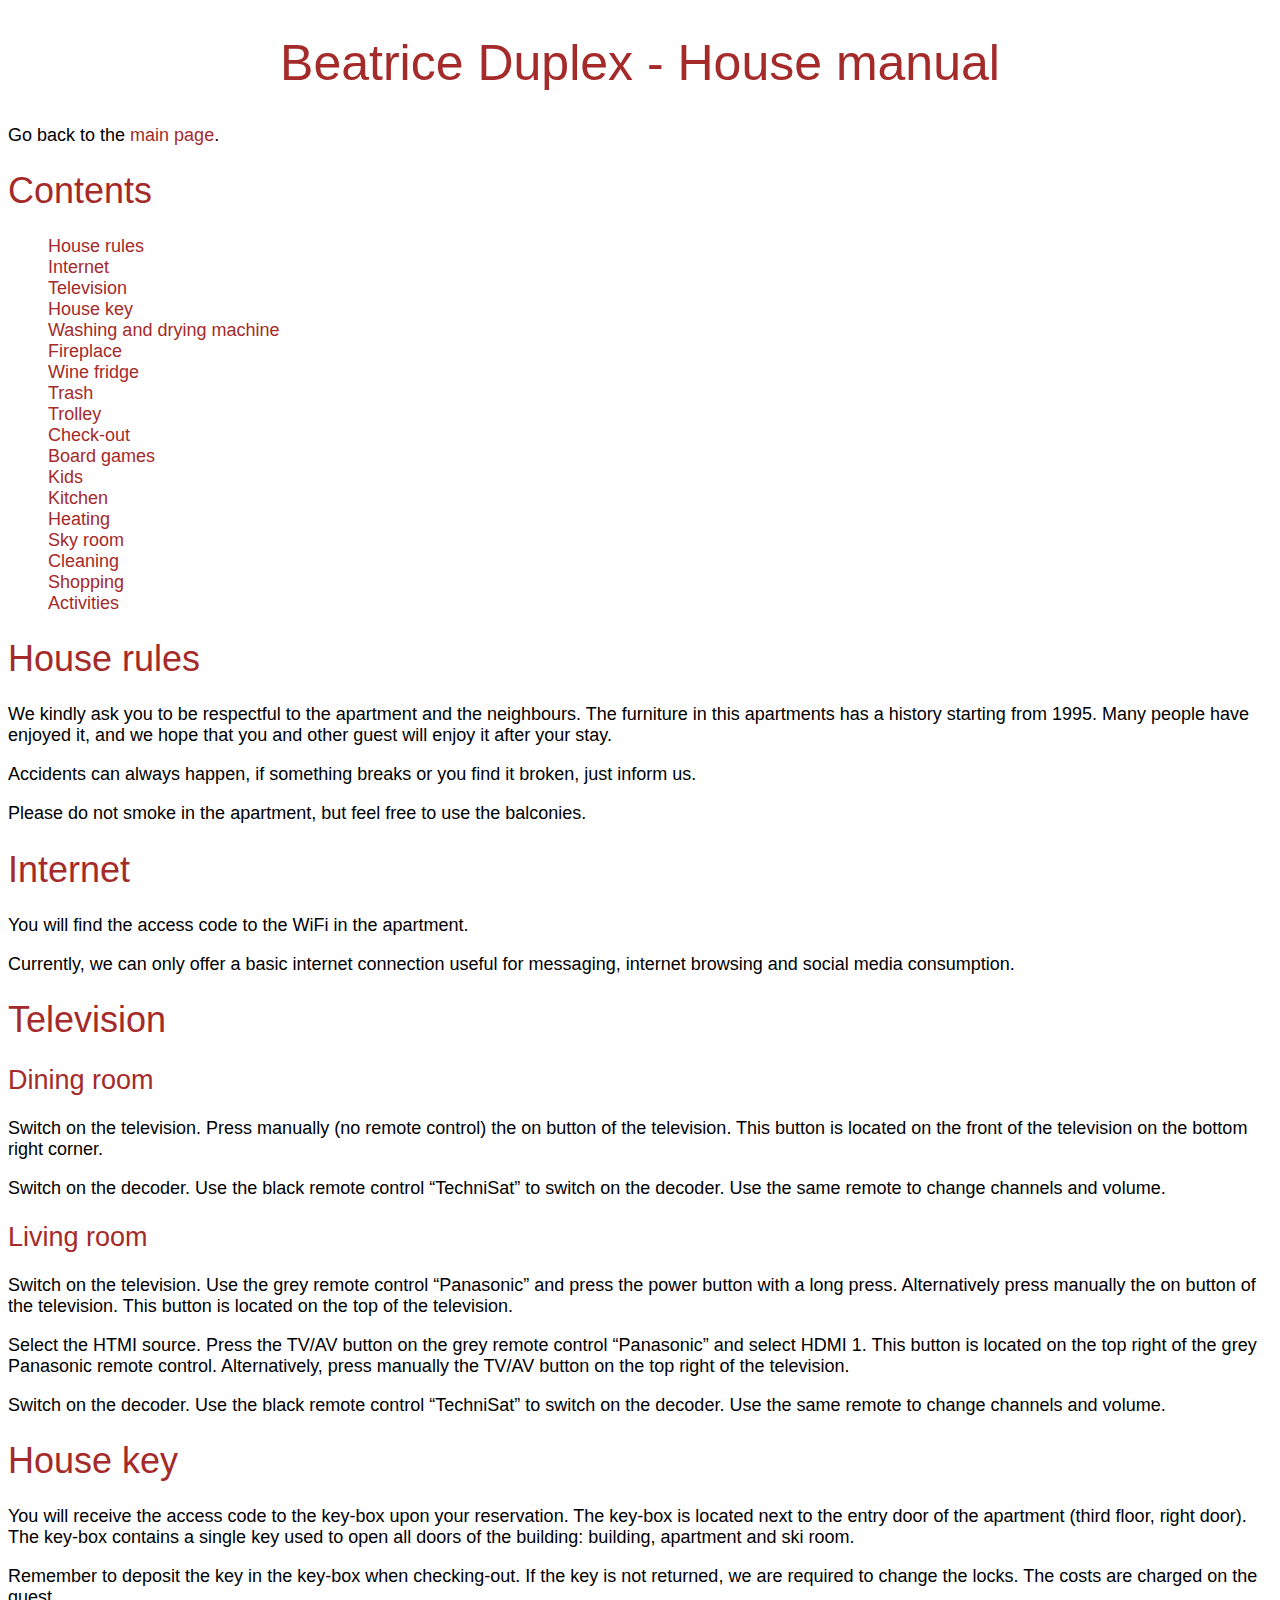
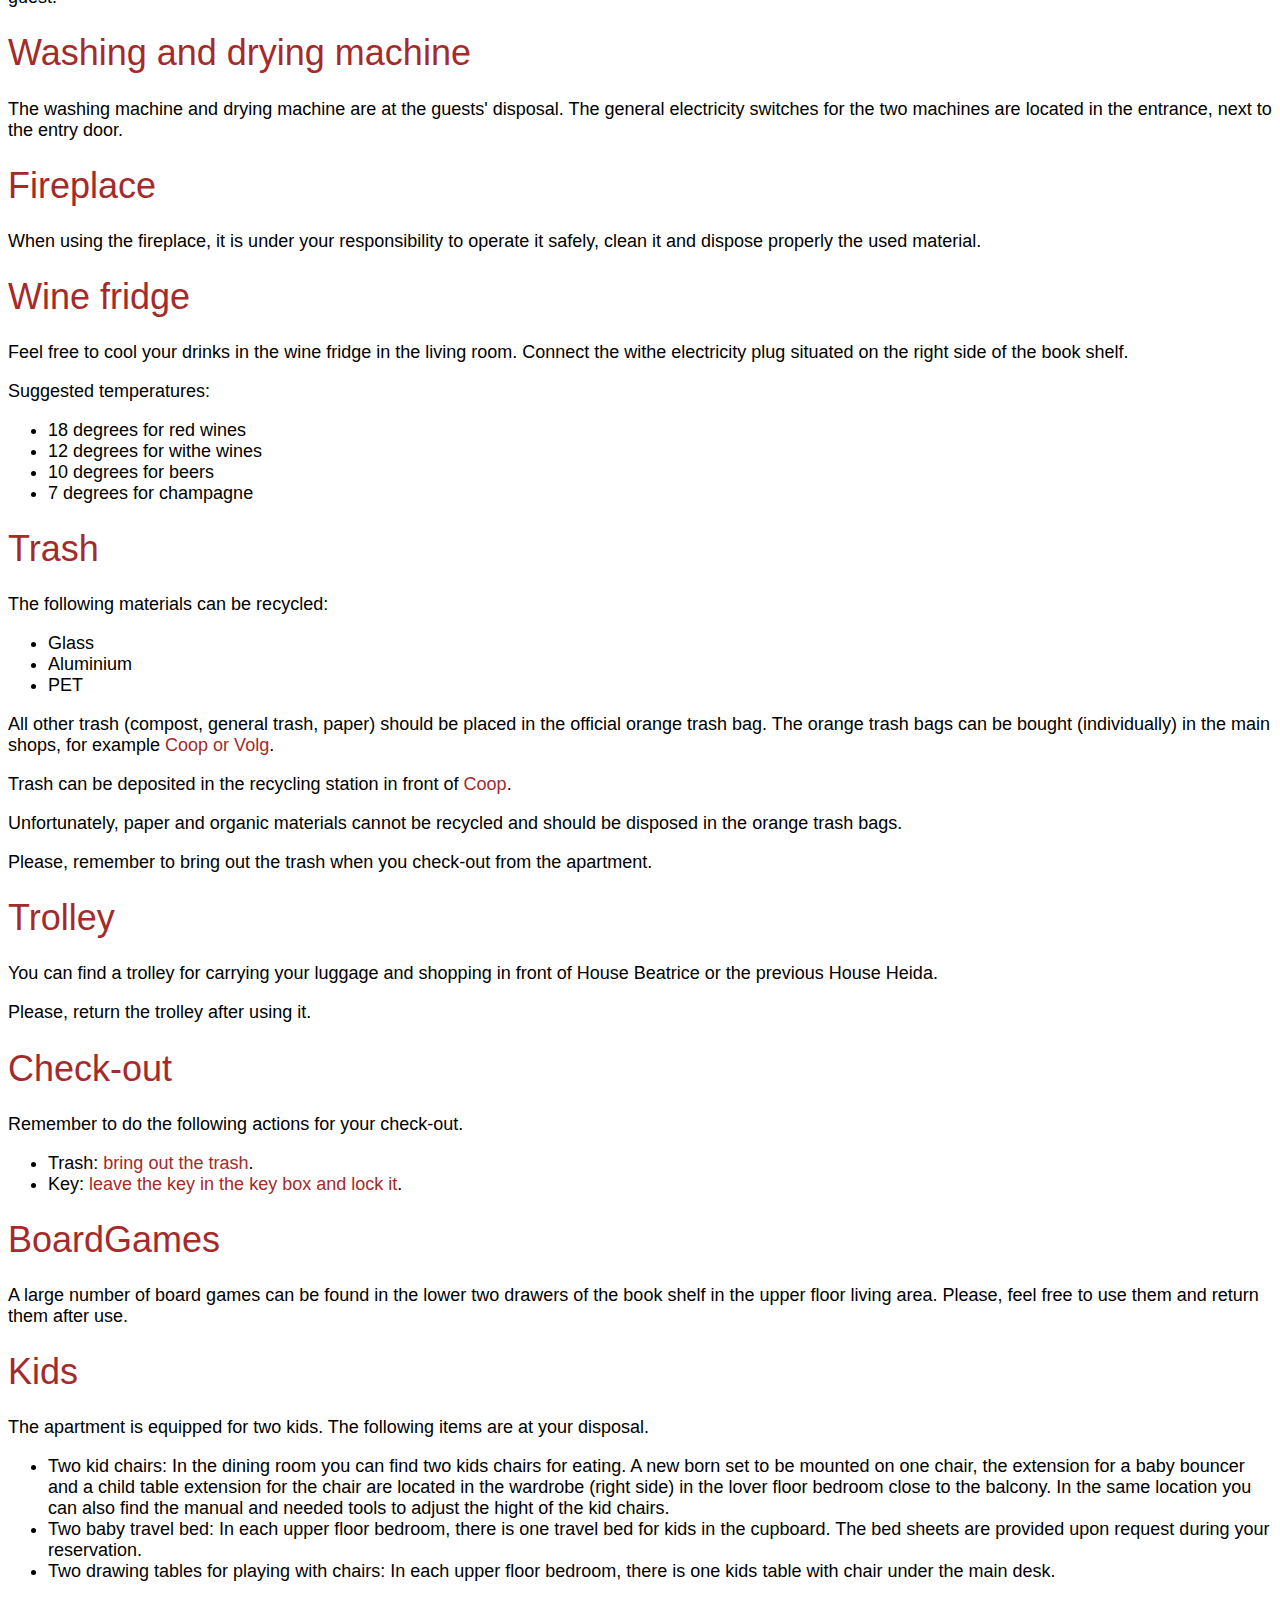
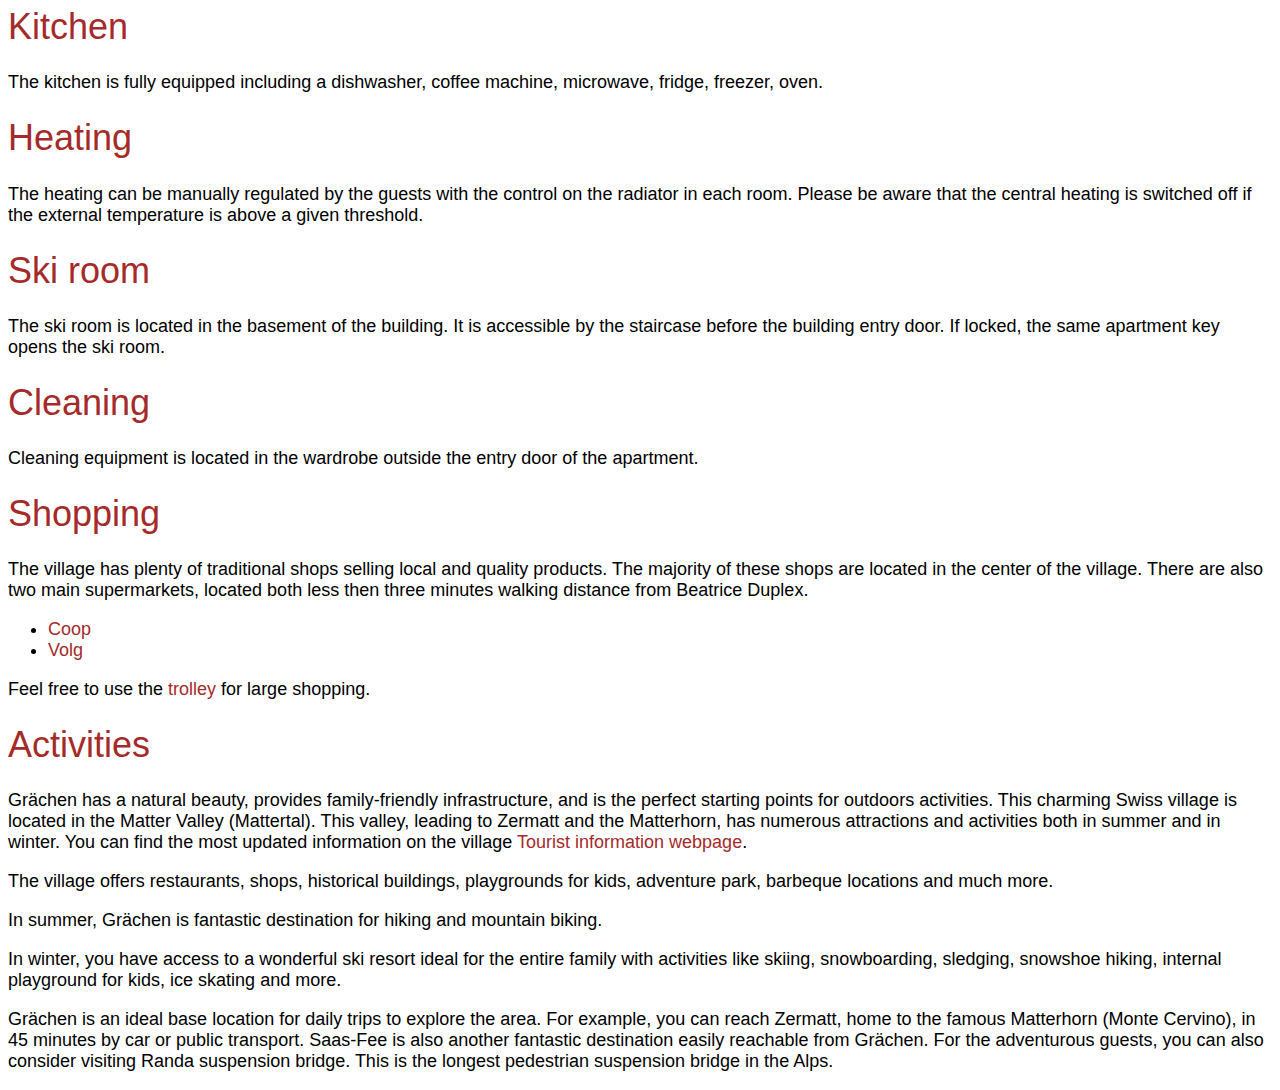
==== commit f0dab436: "Reduced text Signed-off-by: RS <riccardo.scarinci@gmail.com>" ====
--- a/houseManual.html
+++ b/houseManual.html
@@ -211,7 +211,11 @@
 
 
         <h1 id="HouseManual_Activities">Activities</h1>
-        Grächen offers plenty of activities all year around. You can find the most updated information on the village 
+
+        Grächen has a natural beauty, provides family-friendly infrastructure, and is the perfect starting points for outdoors activities.
+        This charming Swiss village is located in the Matter Valley (Mattertal).
+        This valley, leading to  Zermatt and the Matterhorn, has numerous attractions and activities both in summer and in winter.
+        You can find the most updated information on the village 
         <a href="https://www.graechen.ch/en/Media/Attraktionen/Tourist-Office-Graechen" target="_blank">Tourist information webpage</a>.
 
         <p>
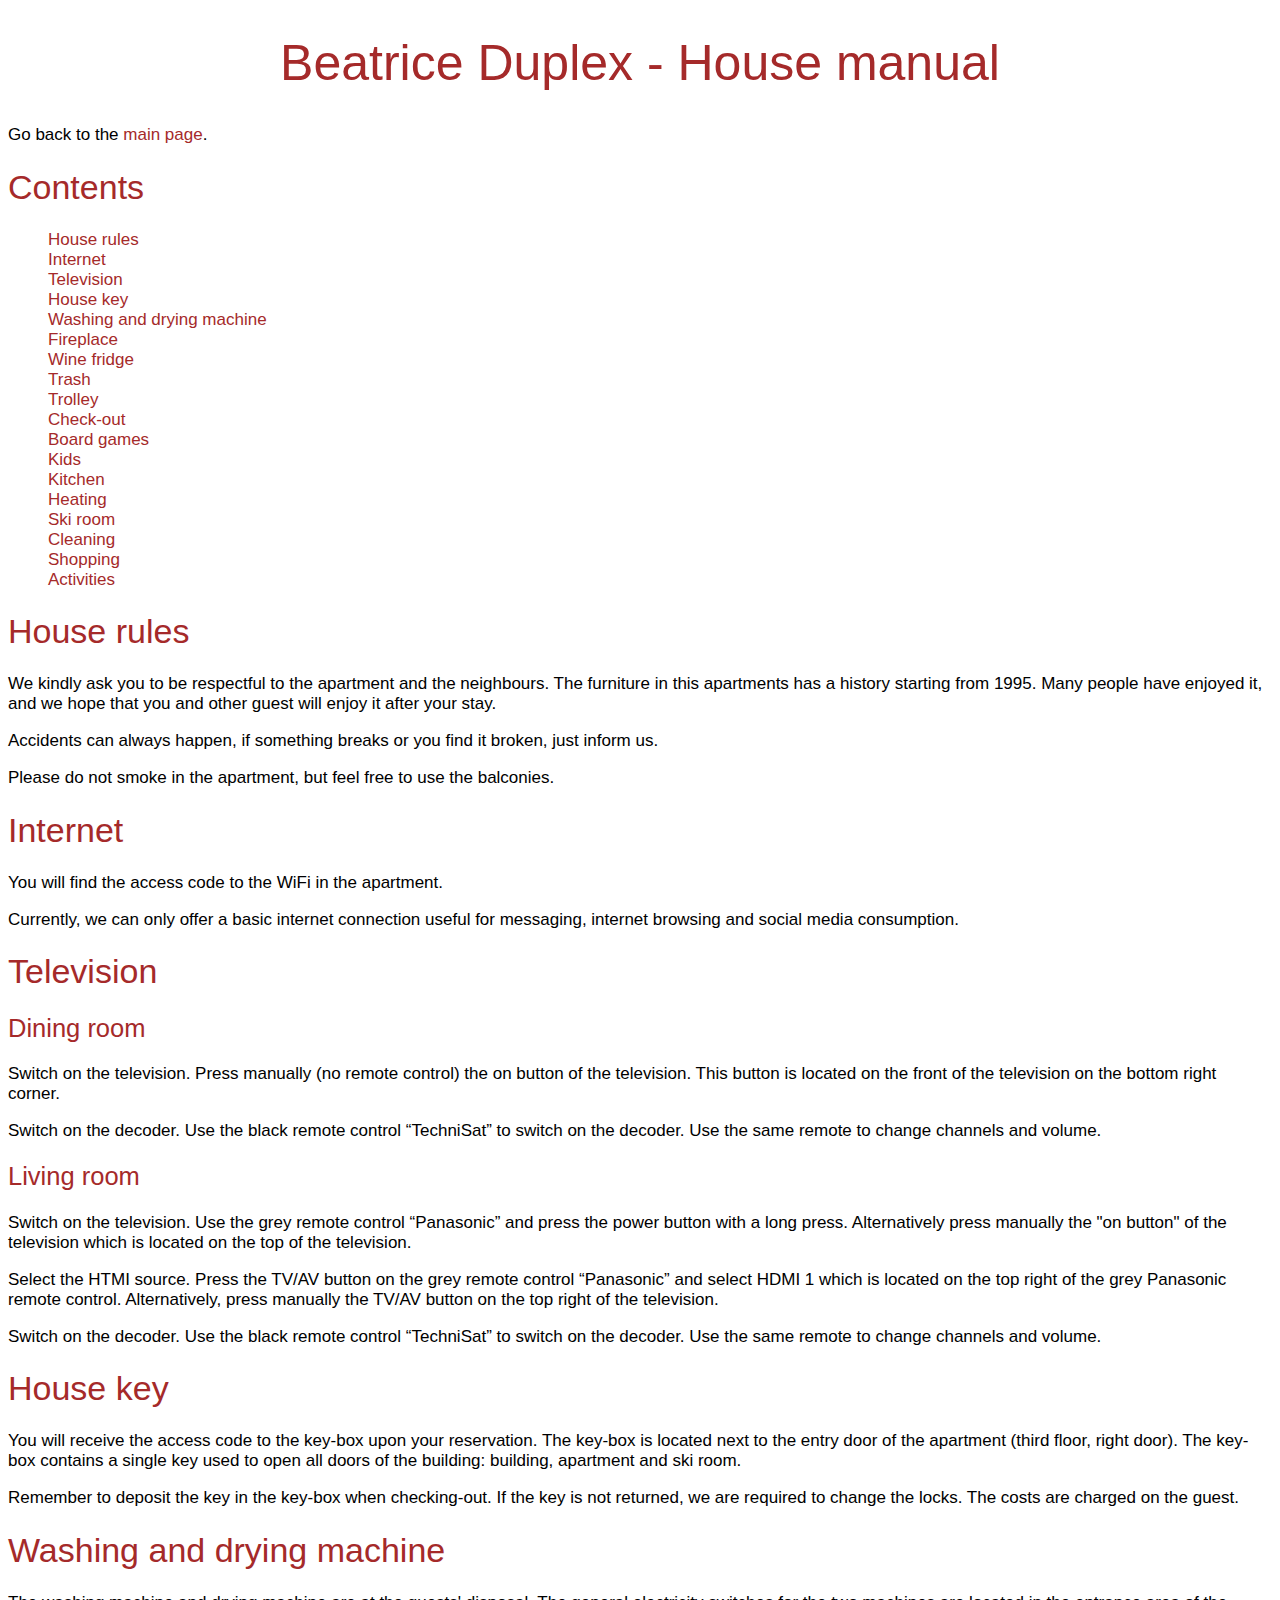
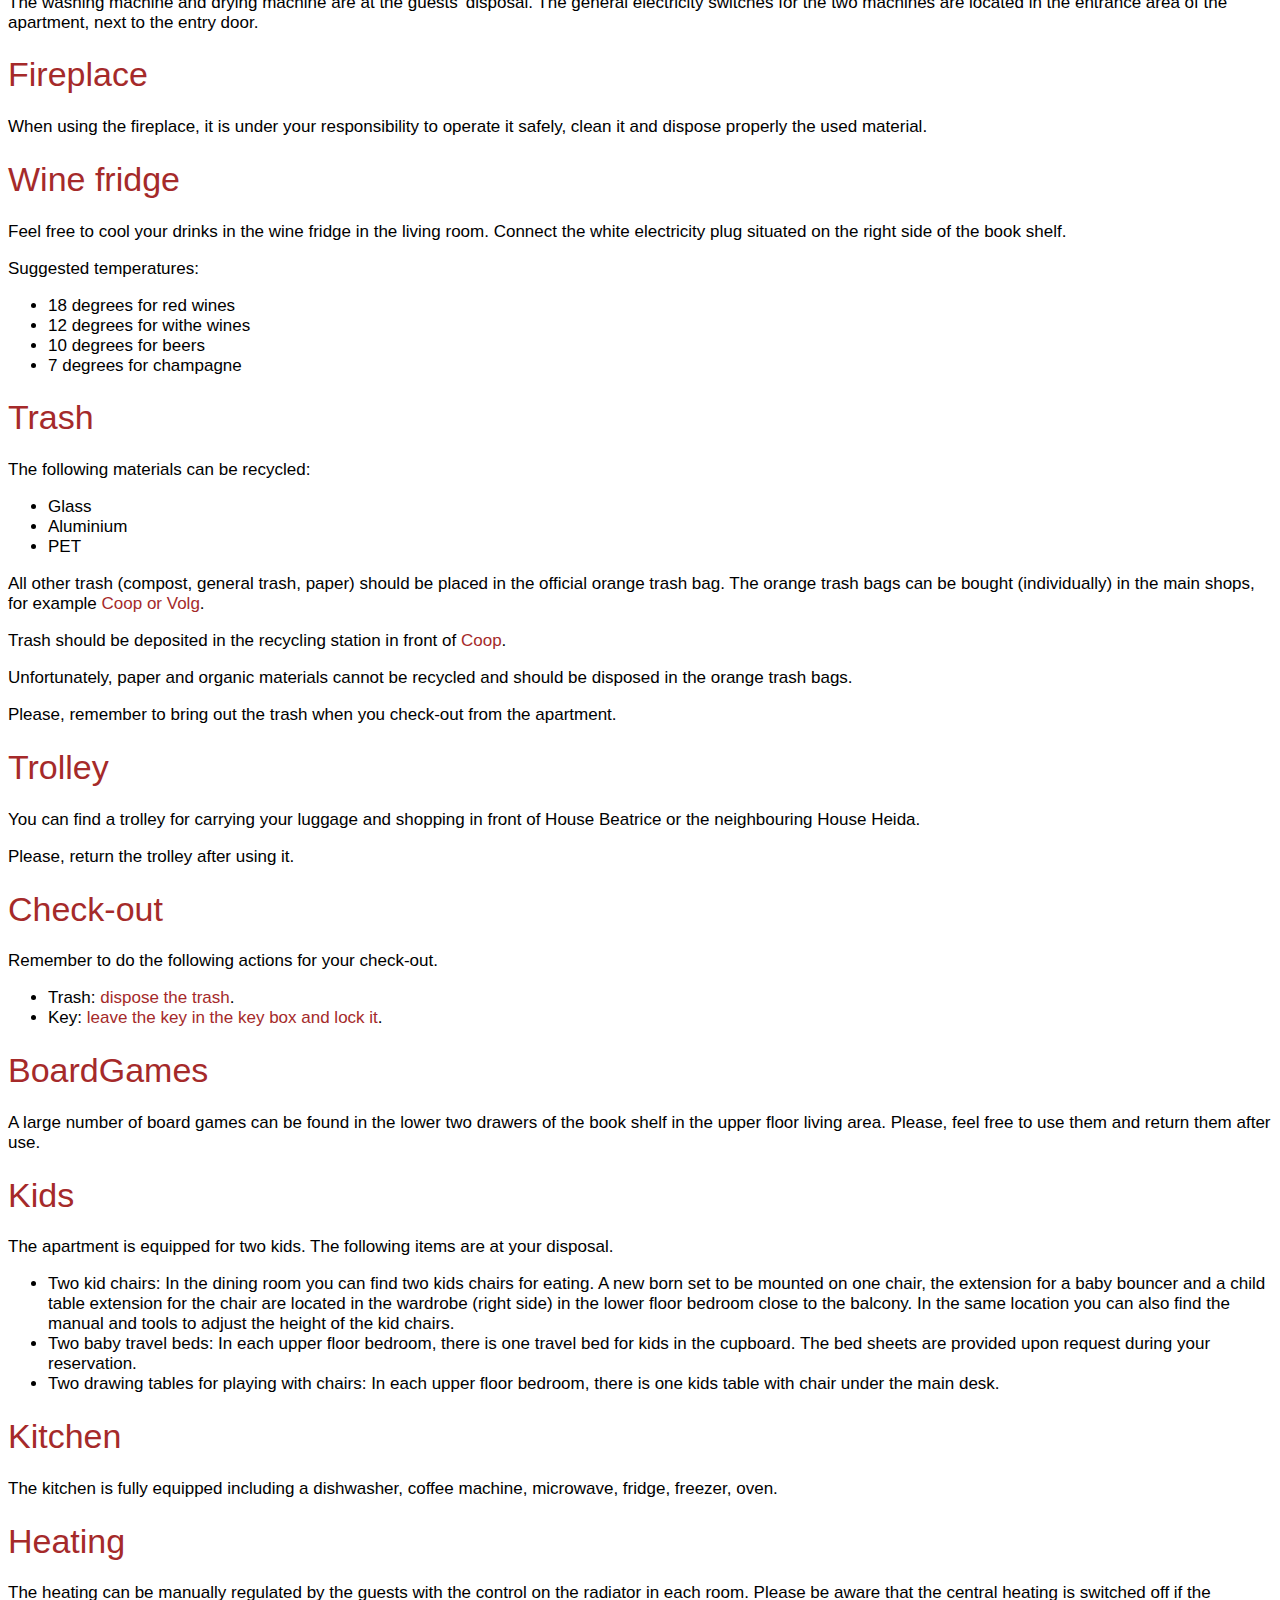
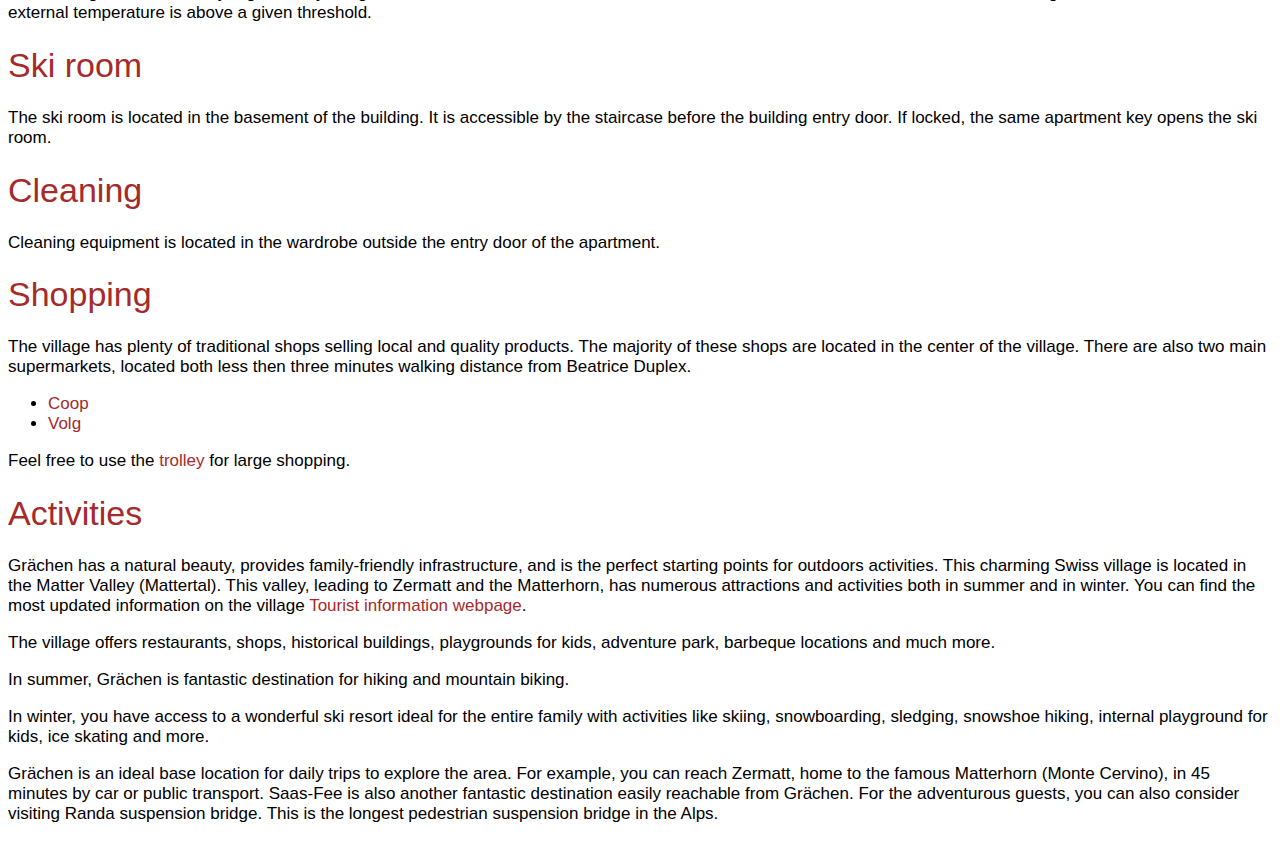
==== commit ed71fa56: "improved english. Sophia check" ====
--- a/houseManual.html
+++ b/houseManual.html
@@ -36,7 +36,7 @@
             <li><a href="#HouseManual_Kids">Kids</a></li>
             <li><a href="#HouseManual_Kitchen">Kitchen</a></li>
             <li><a href="#HouseManual_Heating">Heating</a></li>
-            <li><a href="#HouseManual_SkyRoom">Sky room</a></li>
+            <li><a href="#HouseManual_SkyRoom">Ski room</a></li>
             <li><a href="#HouseManual_Cleaning">Cleaning</a></li>
             <li><a href="#HouseManual_Shopping">Shopping</a></li>
             <li><a href="#HouseManual_Activities">Activities</a></li>
@@ -75,12 +75,10 @@
         <h2>Living room</h2>
         Switch on the television. 
         Use the grey remote control “Panasonic” and press the power button with a long press. 
-        Alternatively press manually the on button of the television. 
-        This button is located on the top of the television.
+        Alternatively press manually the "on button" of the television which is located on the top of the television.
 
         <p> Select the HTMI source. 
-            Press the TV/AV button on the grey remote control “Panasonic” and select HDMI 1. 
-            This button is located on the top right of the grey Panasonic remote control. 
+            Press the TV/AV button on the grey remote control “Panasonic” and select HDMI 1 which is located on the top right of the grey Panasonic remote control. 
             Alternatively, press manually the TV/AV button on the top right of the television. 
 
         <p> Switch on the decoder. 
@@ -98,14 +96,14 @@
 
         <h1 id="HouseManual_WashingDryingMachine">Washing and drying machine</h1>
         The washing machine and drying machine are at the guests' disposal.
-        The general electricity switches for the two machines are located in the entrance, next to the entry door.
+        The general electricity switches for the two machines are located in the entrance area of the apartment, next to the entry door.
 
         <h1 id="HouseManual_Fireplace">Fireplace</h1>
         When using the fireplace, it is under your responsibility to operate it safely, clean it and dispose properly the used material.
 
         <h1 id="HouseManual_WineFridge">Wine fridge</h1>
         Feel free to cool your drinks in the wine fridge in the living room. 
-        Connect the withe electricity plug situated on the right side of the book shelf. 
+        Connect the white electricity plug situated on the right side of the book shelf. 
 
         <p>Suggested temperatures: 
         <ul>
@@ -128,7 +126,7 @@
             The orange trash bags can be bought (individually) in the main shops, for example <a href="#HouseManual_Shopping">Coop or Volg</a>. 
         </p>
 
-        Trash can be deposited in the recycling station in front of <a href="#HouseManual_Shopping">Coop</a>.
+        Trash should be deposited in the recycling station in front of <a href="#HouseManual_Shopping">Coop</a>.
 
         <p>
             Unfortunately, paper and organic materials cannot be recycled and should be disposed in the orange trash bags. 
@@ -139,7 +137,7 @@
         </p>
 
         <h1 id="HouseManual_Trolley">Trolley</h1>
-        You can find a trolley for carrying your luggage and shopping in front of House Beatrice or the previous House Heida.
+        You can find a trolley for carrying your luggage and shopping in front of House Beatrice or the neighbouring House Heida.
 
         <p>
             Please, return the trolley after using it.
@@ -150,12 +148,12 @@
         <ul>
             <!-- comment <li>Time: the check-out time is 11:00 am.</li>-->
             <!-- comment <li>Cleaning: </li>-->
-            <li>Trash: <a href="#HouseManual_Trash">bring out the trash</a>.</li>              
+            <li>Trash: <a href="#HouseManual_Trash">dispose the trash</a>.</li>              
             <li>Key: <a href="#HouseManual_HouseKey">leave the key in the key box and lock it</a>.</li>
         </ul>
 
         <h1 id="HouseManual_BoardGames">BoardGames</h1>
-        A large number of board games can be found in the lower two drawers of the book shelf in the upper floor living area. Please,  feel free to use them and return them after use.
+        A large number of board games can be found in the lower two drawers of the book shelf in the upper floor living area. Please, feel free to use them and return them after use.
 
         <h1 id="HouseManual_Kids">Kids</h1>
         The apartment is equipped for two kids. The following items are at your disposal.
@@ -163,12 +161,12 @@
         <ul>
             <li>Two kid chairs:
                 In the dining room you can find two kids chairs for eating.
-                A new born set to be mounted on one chair, the extension for a baby bouncer and a child table extension for the chair are located in the wardrobe (right side)  in the lover floor bedroom close to the balcony. 
-                In the same location you can also find the manual and needed tools to adjust the hight of the kid chairs. 
+                A new born set to be mounted on one chair, the extension for a baby bouncer and a child table extension for the chair are located in the wardrobe (right side) in the lower floor bedroom close to the balcony. 
+                In the same location you can also find the manual and tools to adjust the height of the kid chairs. 
             </li>
 
             <li>
-                Two baby travel bed:
+                Two baby travel beds:
                 In each upper floor bedroom, there is one travel bed for kids in the cupboard.
                 The bed sheets are provided upon request during your reservation.
             </li>
@@ -188,7 +186,7 @@
 
         <!-- comment <p>TODO: Extra blankets</p>-->
 
-        <h1 id="HouseManual_SkyRoom">Ski room</h1>
+        <h1 id="HouseManual_SkiRoom">Ski room</h1>
         The ski room is located in the basement of the building. 
         It is accessible by the staircase before the building entry door.
         If locked, the same apartment key opens the ski room.
--- a/stylesRiS.css
+++ b/stylesRiS.css
@@ -11,7 +11,7 @@
 /* Font family */
 body {
   font-family: Arial;
-  font-size: 18px;
+  font-size: 17px;
 }
 
 /* Colour of all headings */
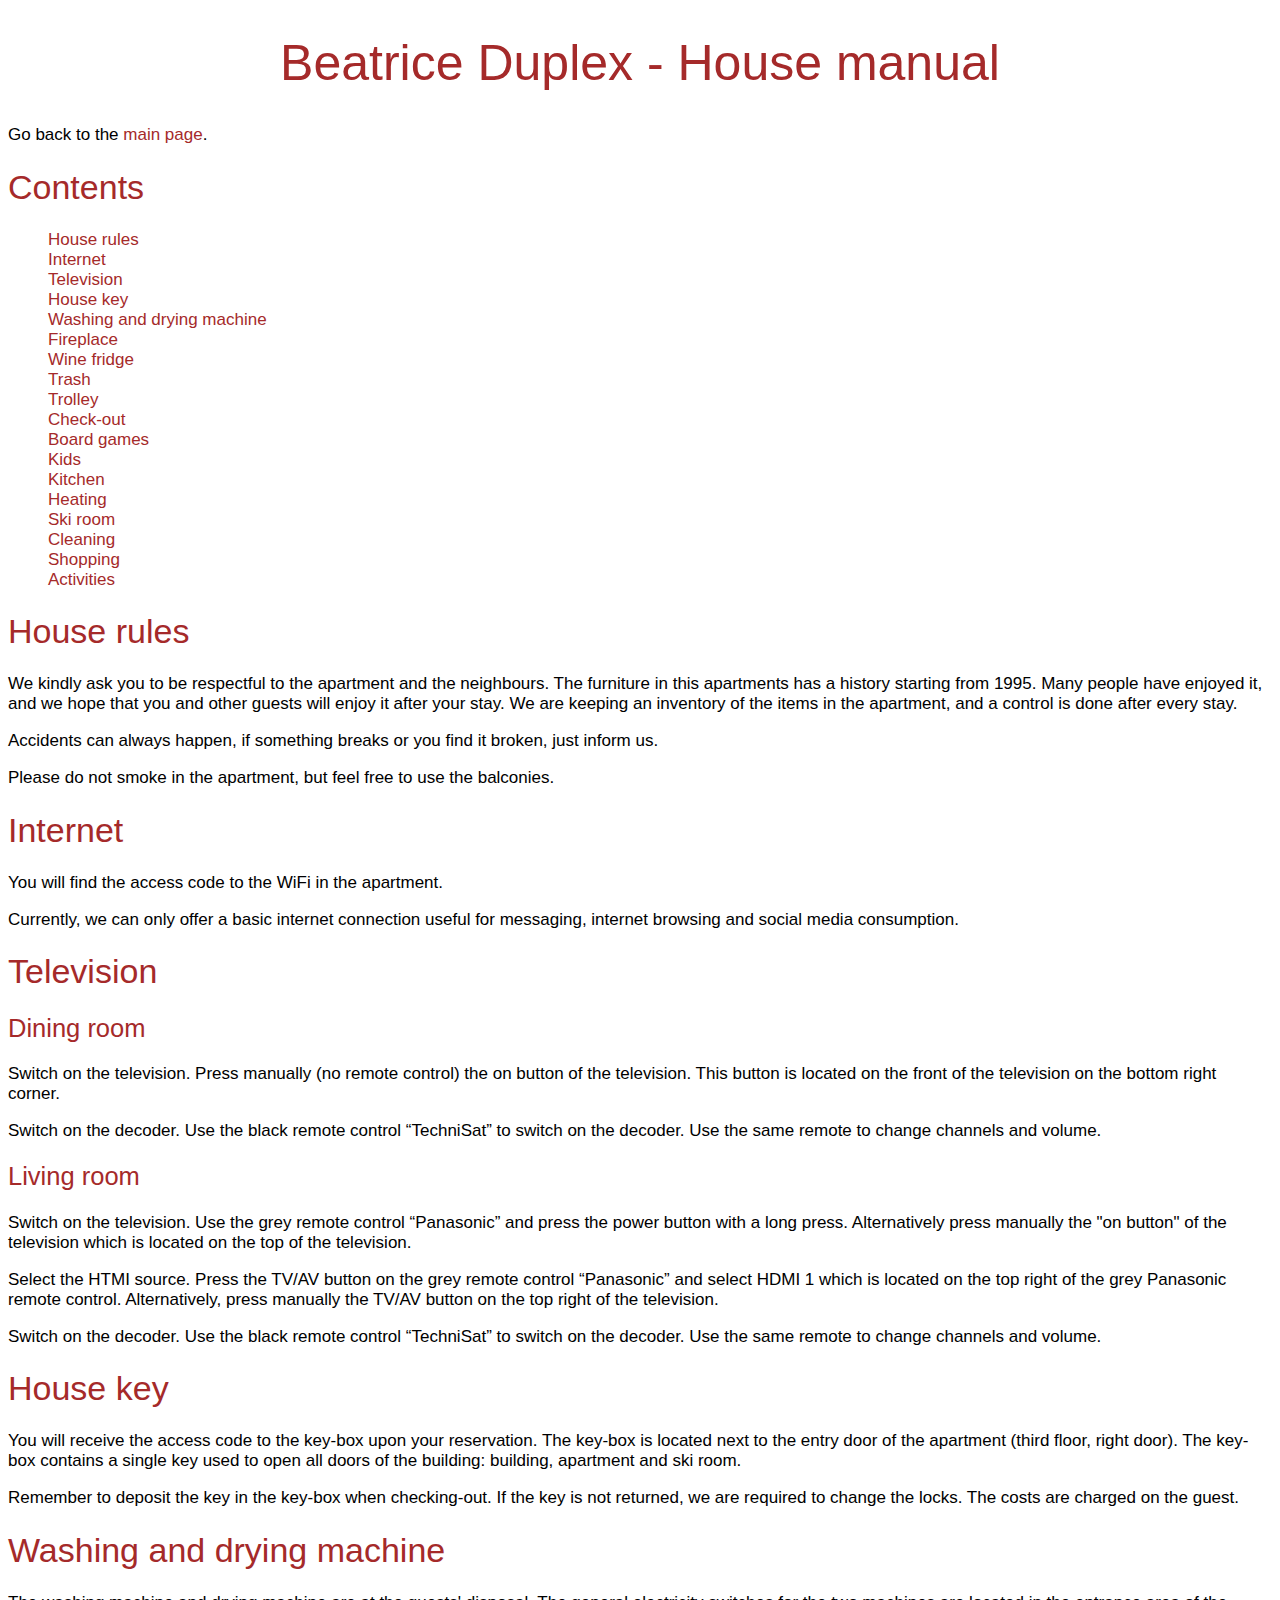
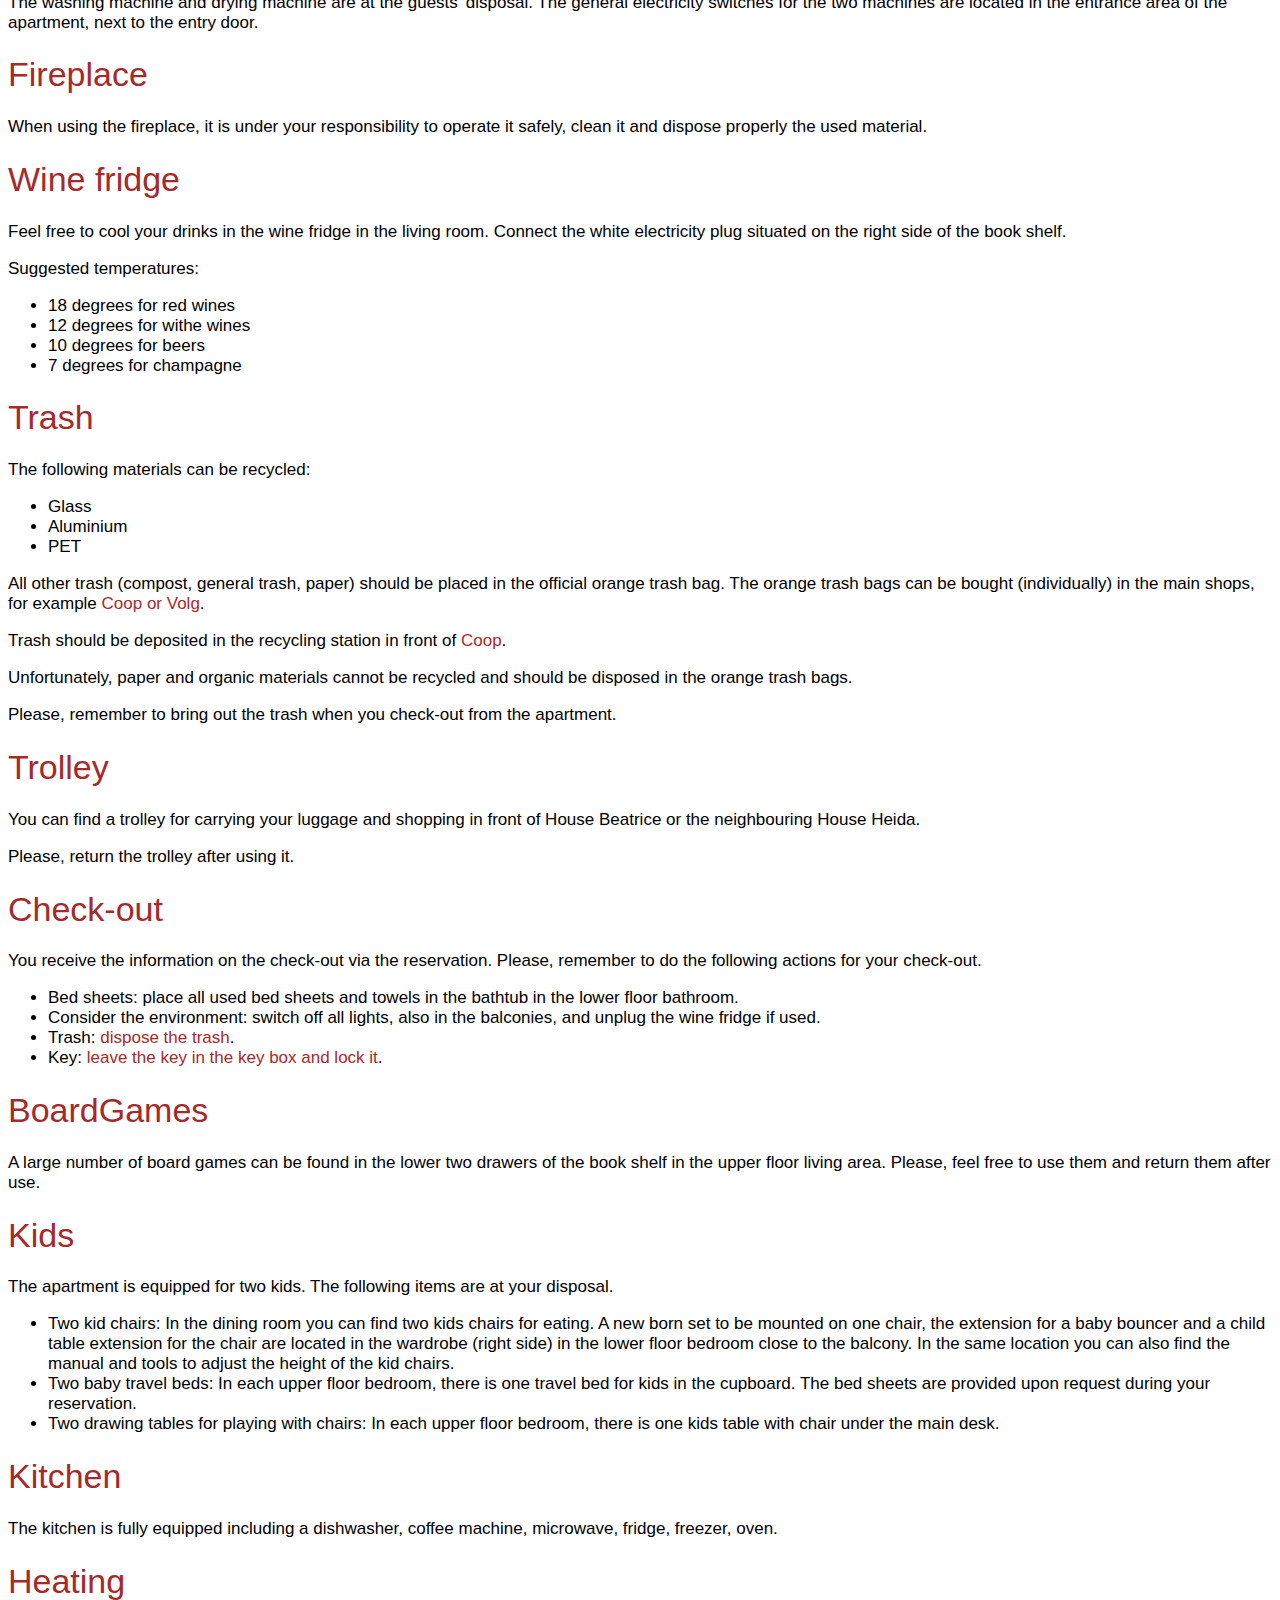
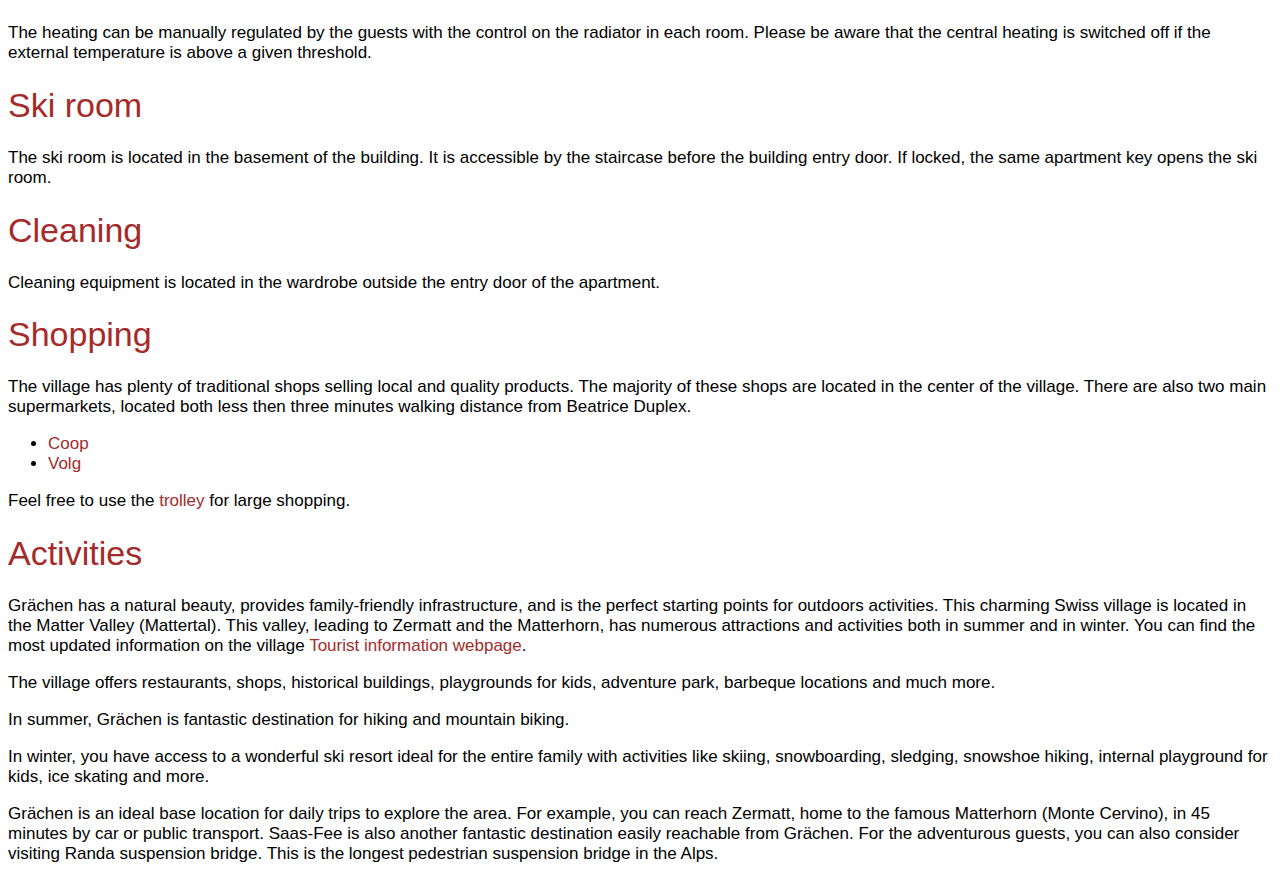
==== commit 25f4bb47: "Update houseManual.html" ====
--- a/houseManual.html
+++ b/houseManual.html
@@ -46,7 +46,8 @@
 
         We kindly ask you to be respectful to the apartment and the neighbours. 
         The furniture in this apartments has a history starting from 1995. 
-        Many people have enjoyed it, and we hope that you and other guest will enjoy it after your stay. 
+        Many people have enjoyed it, and we hope that you and other guests will enjoy it after your stay.
+        We are keeping an inventory of the items in the apartment, and a control is done after every stay.
 
         <p>
             Accidents can always happen, if something breaks or you find it broken, just inform us.
@@ -144,10 +145,11 @@
         </p>
 
         <h1 id="HouseManual_CheckOut">Check-out</h1>
-        Remember to do the following actions for your check-out.
-        <ul>
-            <!-- comment <li>Time: the check-out time is 11:00 am.</li>-->
-            <!-- comment <li>Cleaning: </li>-->
+        You receive the information on the check-out via the reservation. 
+        Please, remember to do the following actions for your check-out.
+        <ul>
+            <li>Bed sheets: place all used bed sheets and towels in the bathtub in the lower floor bathroom.</li>
+            <li>Consider the environment: switch off all lights, also in the balconies, and unplug the wine fridge if used.</li>
             <li>Trash: <a href="#HouseManual_Trash">dispose the trash</a>.</li>              
             <li>Key: <a href="#HouseManual_HouseKey">leave the key in the key box and lock it</a>.</li>
         </ul>
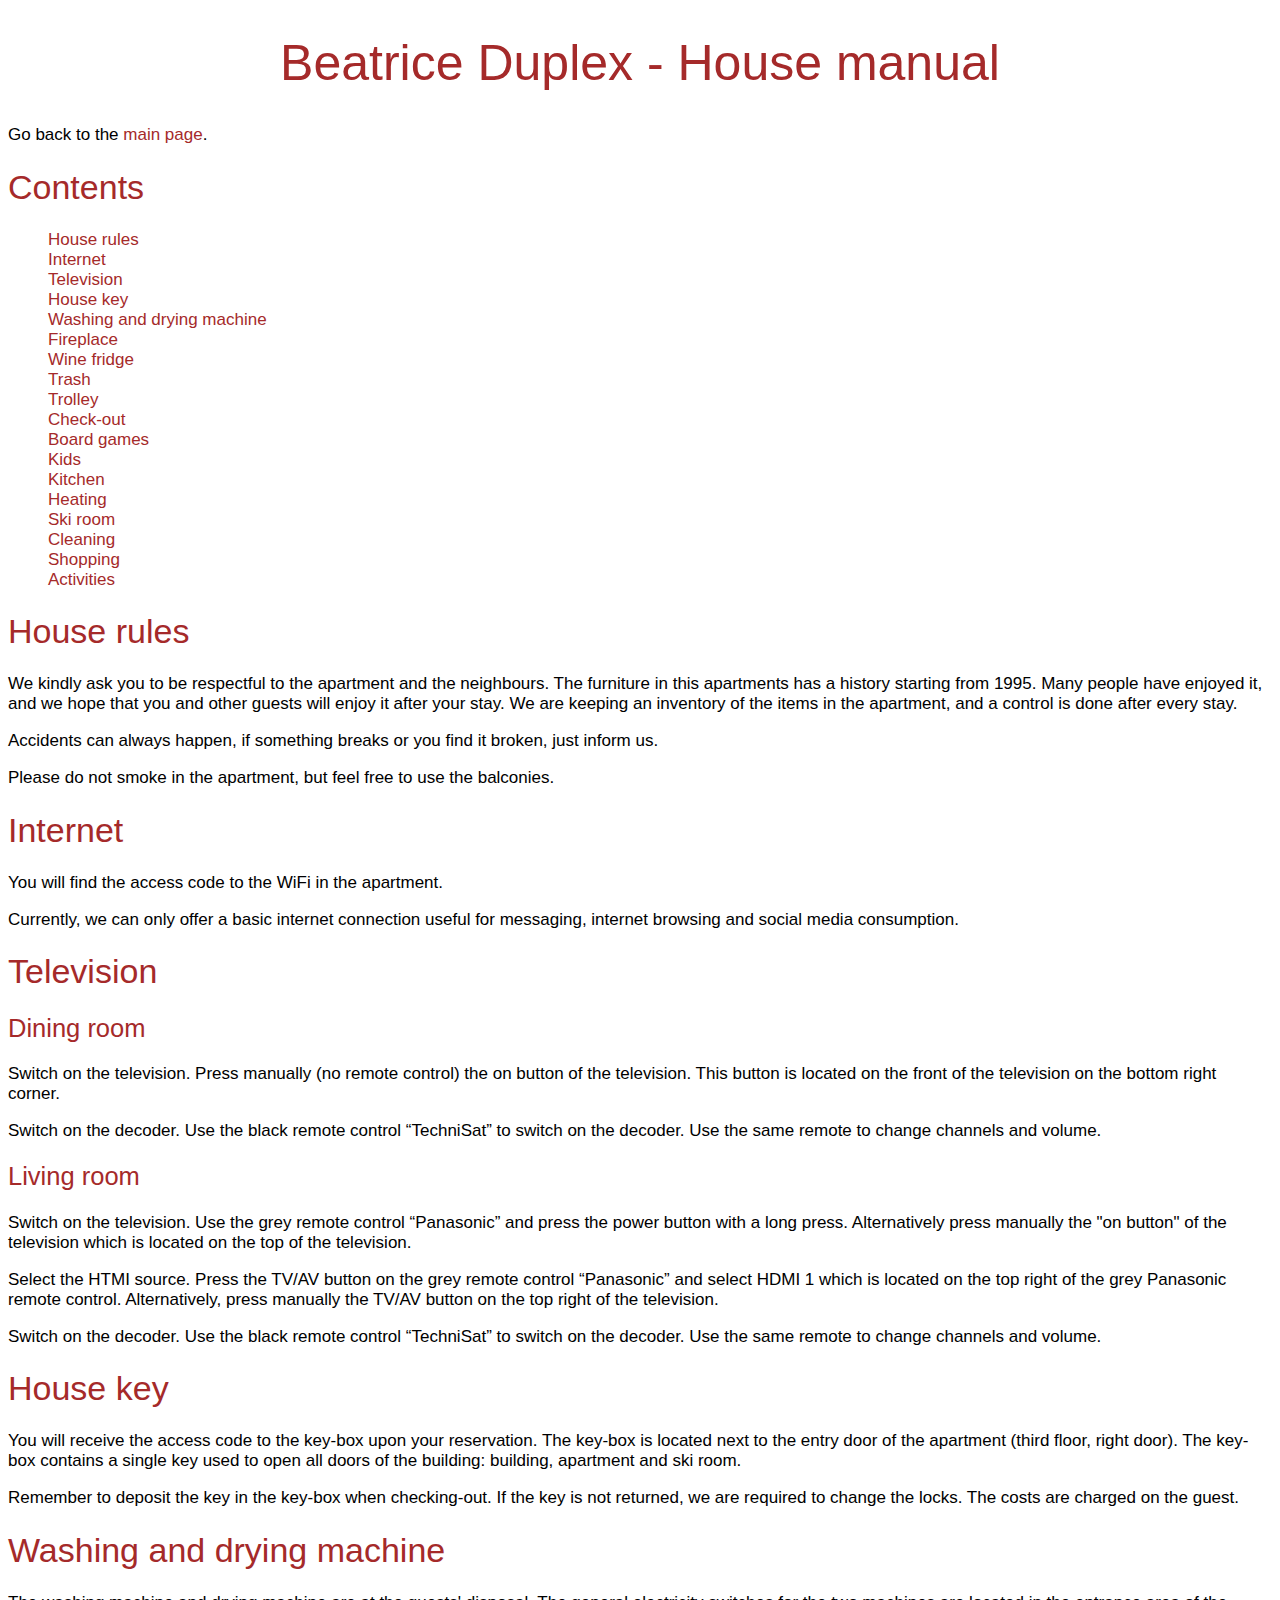
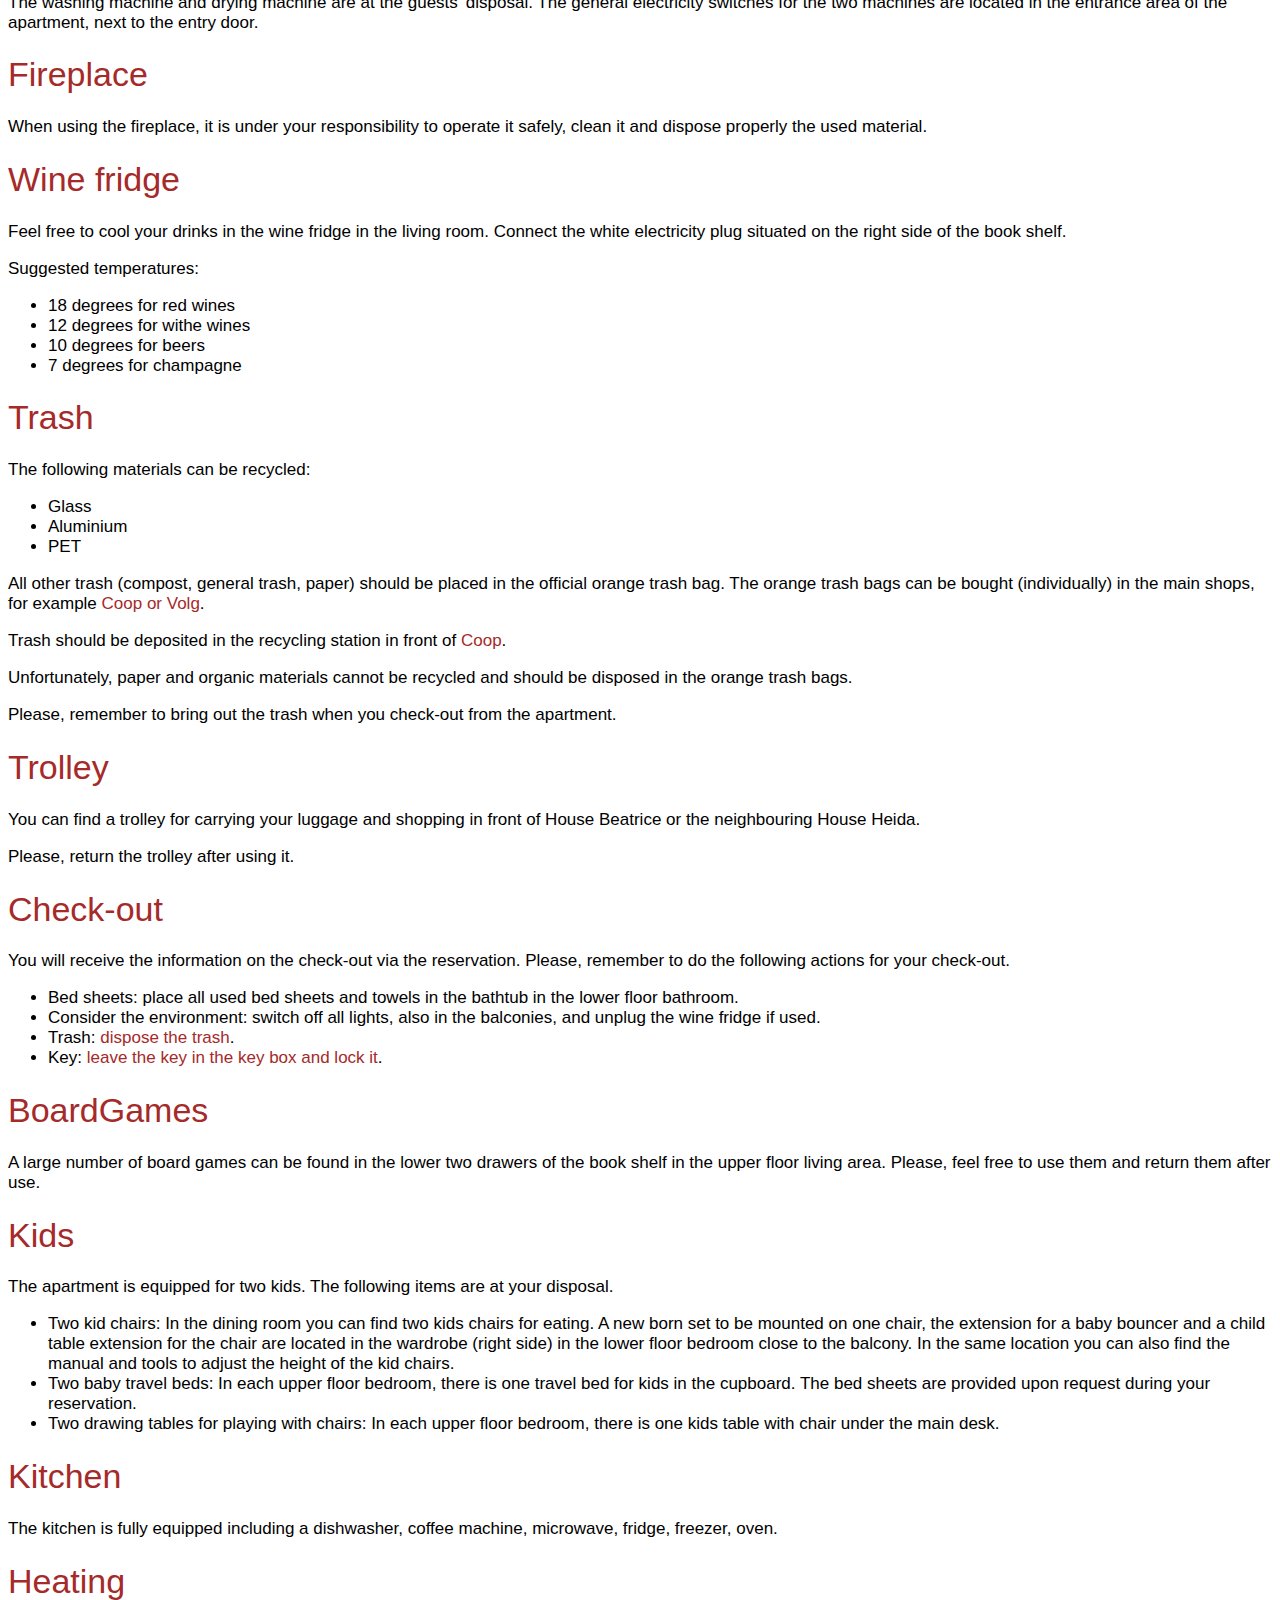
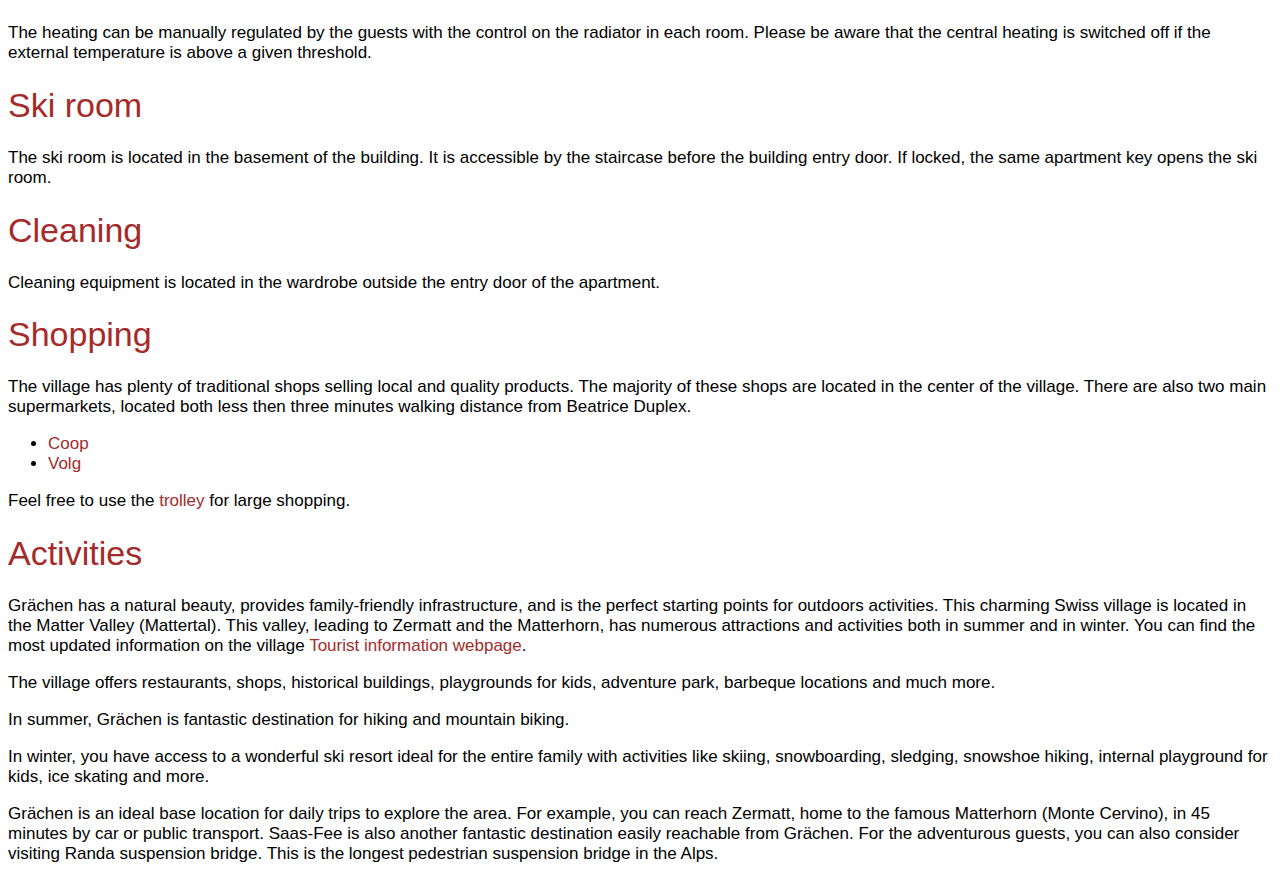
==== commit d48ef2ab: "Update houseManual.html" ====
--- a/houseManual.html
+++ b/houseManual.html
@@ -145,7 +145,7 @@
         </p>
 
         <h1 id="HouseManual_CheckOut">Check-out</h1>
-        You receive the information on the check-out via the reservation. 
+        You will receive the information on the check-out via the reservation. 
         Please, remember to do the following actions for your check-out.
         <ul>
             <li>Bed sheets: place all used bed sheets and towels in the bathtub in the lower floor bathroom.</li>
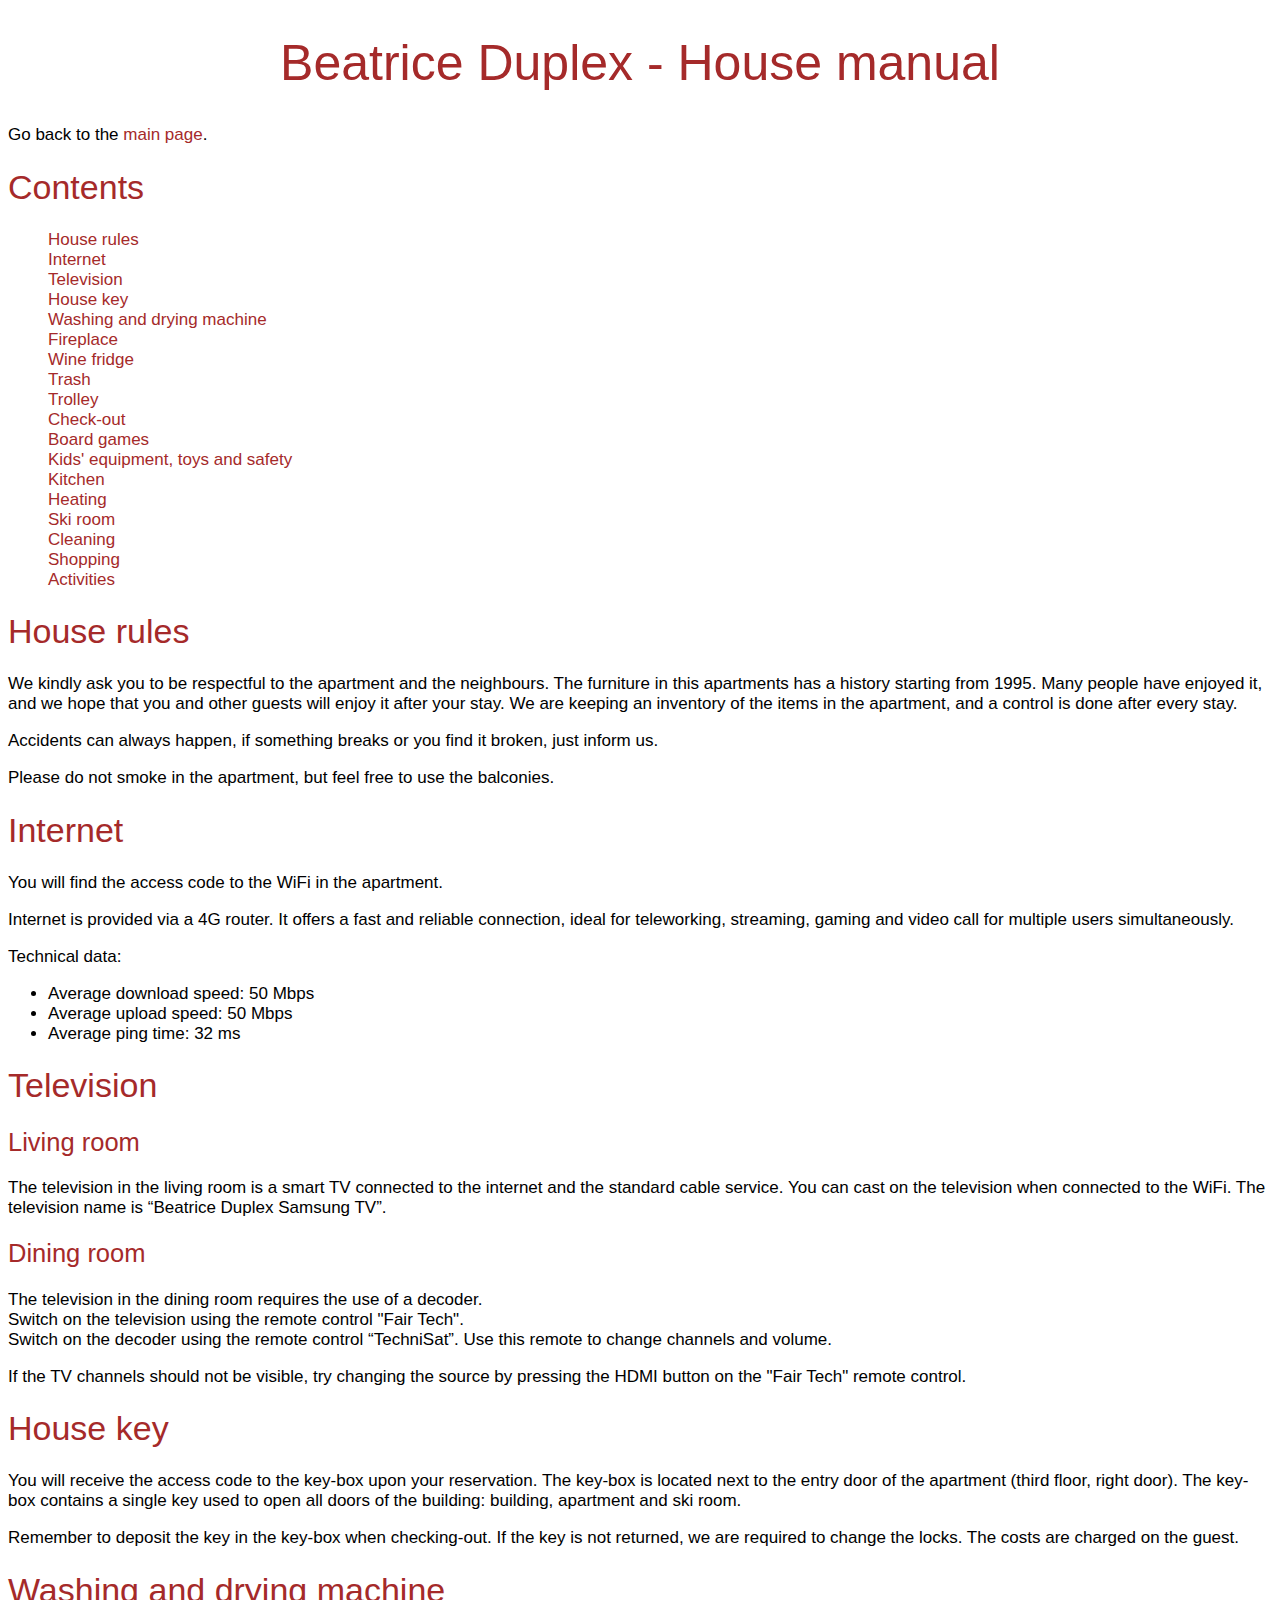
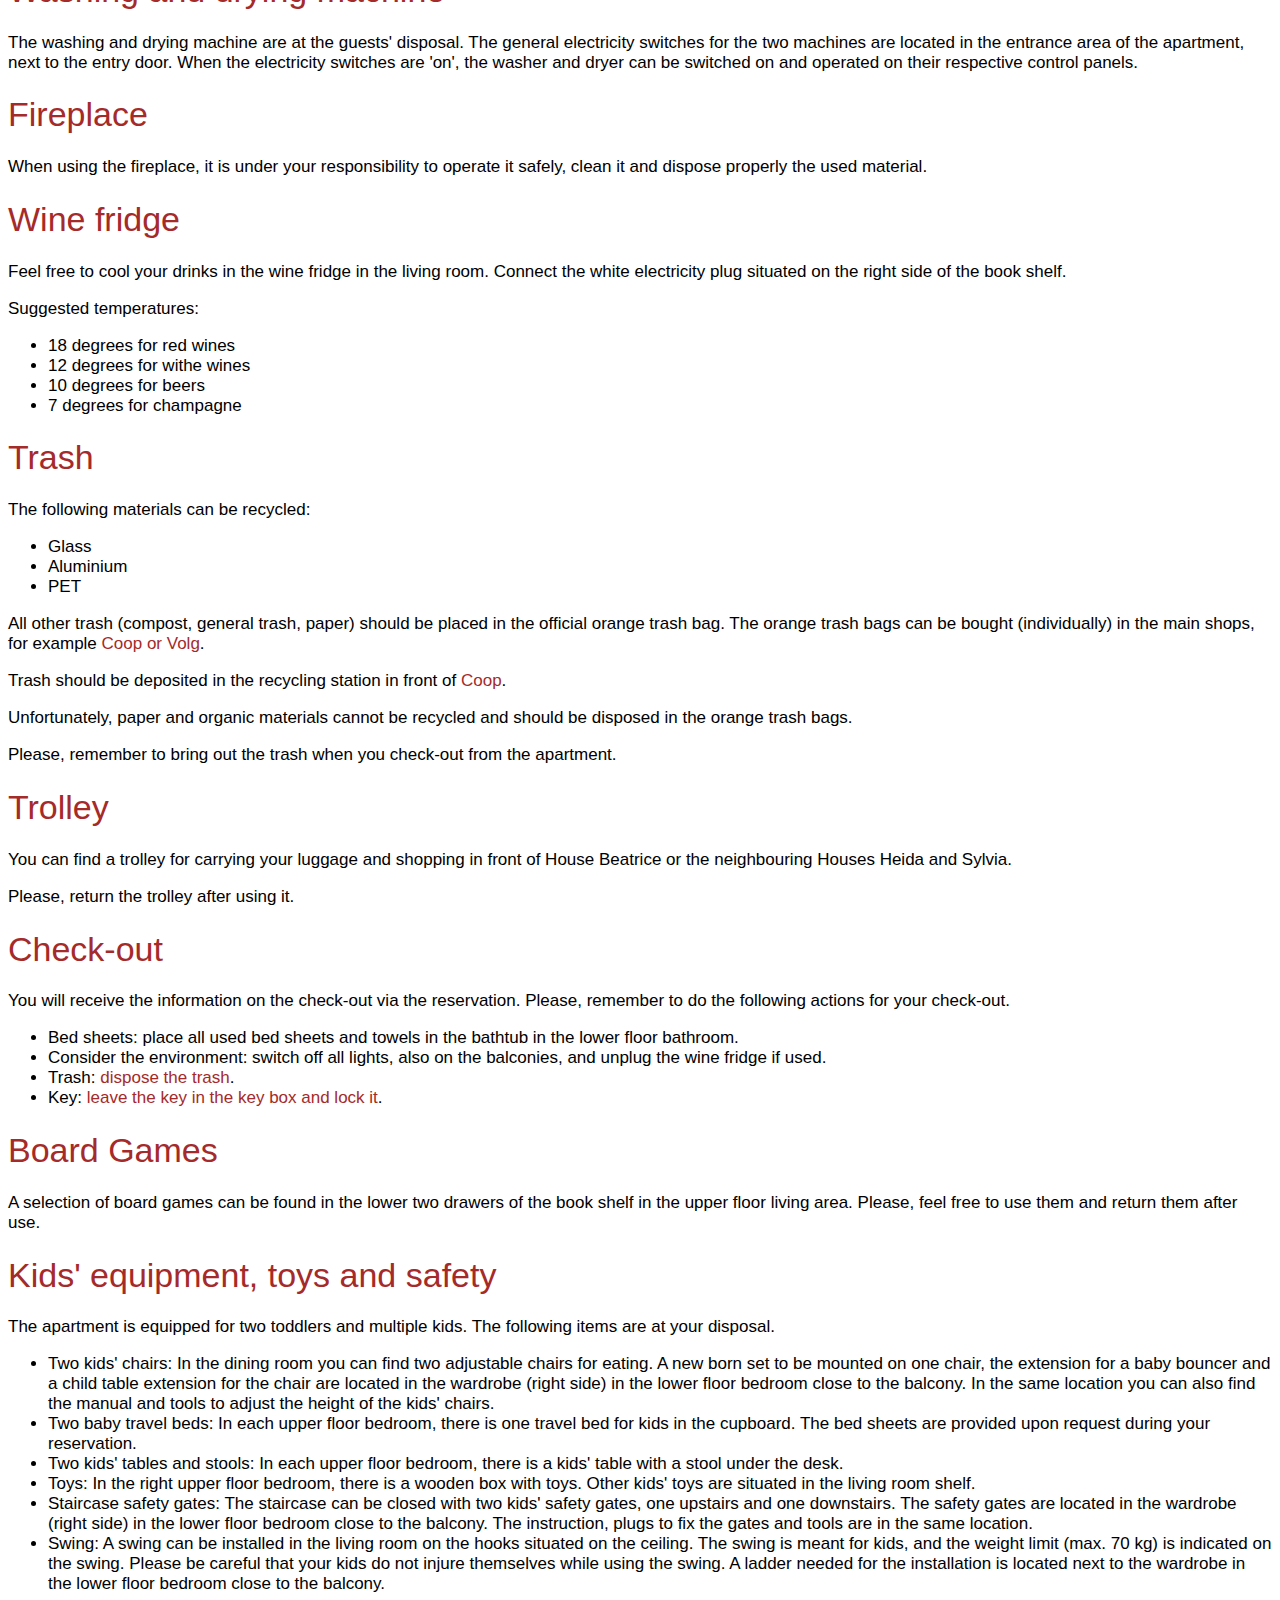
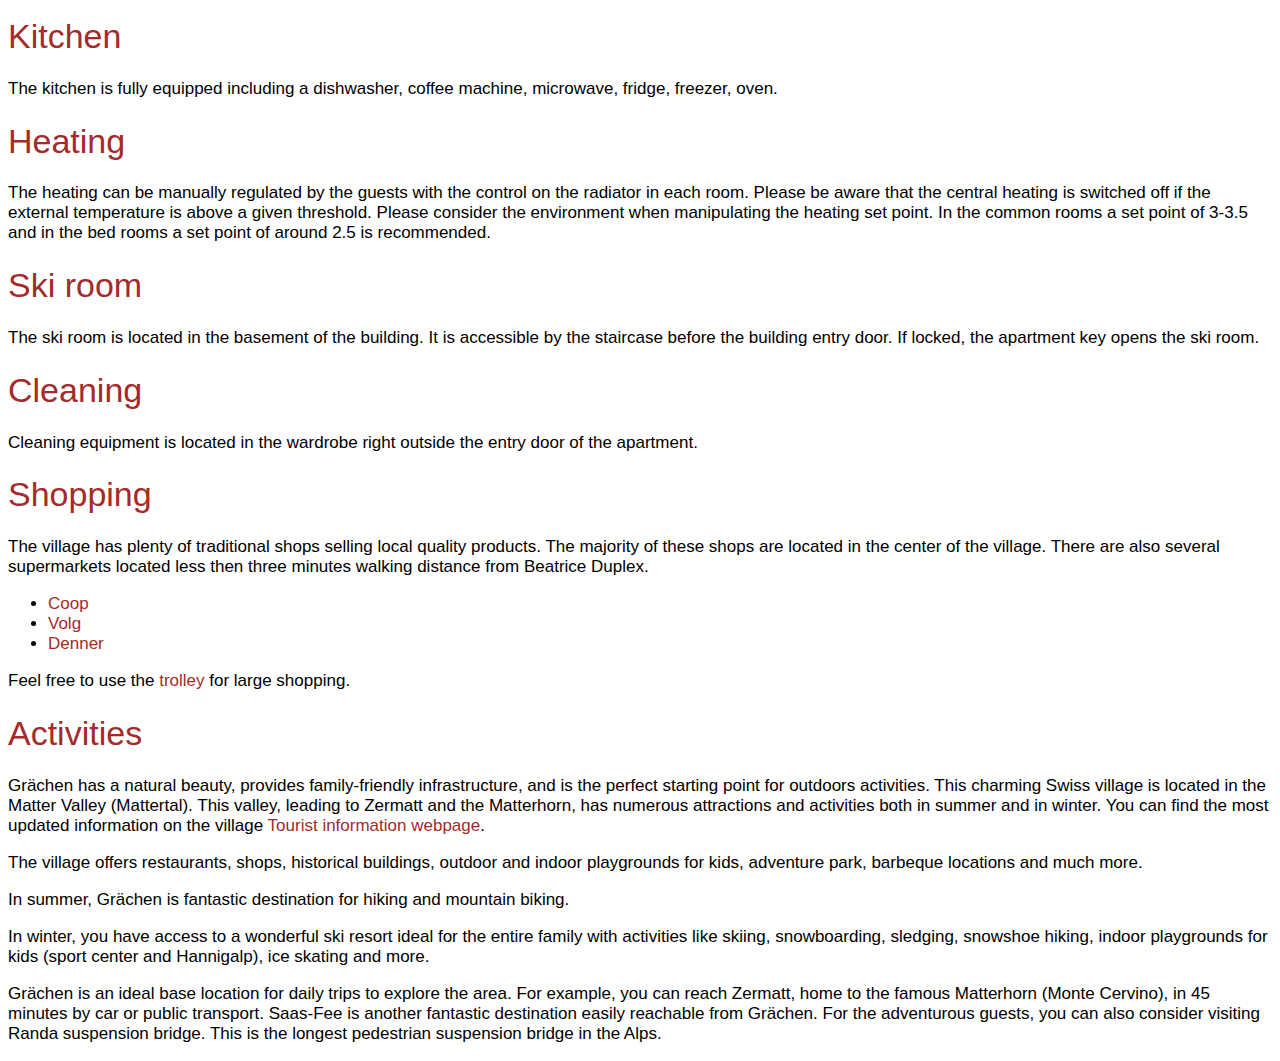
==== commit aee76f28: "Add files via upload" ====
--- a/houseManual.html
+++ b/houseManual.html
@@ -6,7 +6,7 @@
 -->
 <html>
     <head>
-        <title>Beatrice Duplex</title>
+        <title>Beatrice - House Manual</title>
         <link rel="stylesheet" href="stylesRiS.css"><!-- RiS style -->
         <meta charset="UTF-8">
         <meta name="viewport" content="width=device-width, initial-scale=1.0">
@@ -33,7 +33,7 @@
             <li><a href="#HouseManual_Trolley">Trolley</a></li>
             <li><a href="#HouseManual_CheckOut">Check-out</a></li>
             <li><a href="#HouseManual_BoardGames">Board games</a></li>
-            <li><a href="#HouseManual_Kids">Kids</a></li>
+            <li><a href="#HouseManual_Kids">Kids' equipment, toys and safety</a></li>
             <li><a href="#HouseManual_Kitchen">Kitchen</a></li>
             <li><a href="#HouseManual_Heating">Heating</a></li>
             <li><a href="#HouseManual_SkyRoom">Ski room</a></li>
@@ -62,30 +62,33 @@
         You will find the access code to the WiFi in the apartment.
 
         <p>
-            Currently, we can only offer a basic internet connection useful for messaging, internet browsing and social media consumption.
-        </p> 
+            Internet is provided via a 4G router. 
+            It offers a fast and reliable connection, ideal for teleworking, streaming, gaming and video call for multiple users simultaneously.
+            
+        <p>Technical data: 
+        <ul>
+            <li>Average download speed: 50 Mbps</li>
+            <li>Average upload speed: 50 Mbps</li>
+            <li>Average ping time: 32 ms</li>
+        </ul>
 
         <h1 id="HouseManual_Television">Television</h1>
-
+        
+        <h2>Living room</h2>
+        The television in the living room is a smart TV connected to the internet and the standard cable service. 
+        You can cast on the television when connected to the WiFi. 
+        The television name is “Beatrice Duplex Samsung TV”.
+        
+        
         <h2>Dining room</h2>
-        Switch on the television. Press manually (no remote control) the on button of the television. This button is located on the front of the television on the bottom right corner. 
-
-        <p> Switch on the decoder. Use the black remote control “TechniSat” to switch on the decoder. Use the same remote to change channels and volume.
-
-
-        <h2>Living room</h2>
-        Switch on the television. 
-        Use the grey remote control “Panasonic” and press the power button with a long press. 
-        Alternatively press manually the "on button" of the television which is located on the top of the television.
-
-        <p> Select the HTMI source. 
-            Press the TV/AV button on the grey remote control “Panasonic” and select HDMI 1 which is located on the top right of the grey Panasonic remote control. 
-            Alternatively, press manually the TV/AV button on the top right of the television. 
-
-        <p> Switch on the decoder. 
-            Use the black remote control “TechniSat” to switch on the decoder. 
-            Use the same remote to change channels and volume.
-
+        The television in the dining room requires the use of a decoder. 
+        <br>Switch on the television using the remote control "Fair Tech". 
+
+        <br>Switch on the decoder using  the remote control “TechniSat”. 
+            Use this remote to change channels and volume.
+        
+        <p> If the TV channels should not be visible, try changing the source by pressing the HDMI button on the "Fair Tech" remote control. 
+        
         <h1 id="HouseManual_HouseKey">House key</h1>
         You will receive the access code to the key-box upon your reservation.
         The key-box is located next to the entry door of the apartment (third floor, right door).
@@ -96,9 +99,10 @@
             The costs are charged on the guest.
 
         <h1 id="HouseManual_WashingDryingMachine">Washing and drying machine</h1>
-        The washing machine and drying machine are at the guests' disposal.
+        The washing and drying machine are at the guests' disposal.
         The general electricity switches for the two machines are located in the entrance area of the apartment, next to the entry door.
-
+        When the electricity switches are 'on', the washer and dryer can be switched on and operated on their respective control panels.
+        
         <h1 id="HouseManual_Fireplace">Fireplace</h1>
         When using the fireplace, it is under your responsibility to operate it safely, clean it and dispose properly the used material.
 
@@ -138,7 +142,7 @@
         </p>
 
         <h1 id="HouseManual_Trolley">Trolley</h1>
-        You can find a trolley for carrying your luggage and shopping in front of House Beatrice or the neighbouring House Heida.
+        You can find a trolley for carrying your luggage and shopping in front of House Beatrice or the neighbouring Houses Heida and Sylvia.
 
         <p>
             Please, return the trolley after using it.
@@ -149,22 +153,22 @@
         Please, remember to do the following actions for your check-out.
         <ul>
             <li>Bed sheets: place all used bed sheets and towels in the bathtub in the lower floor bathroom.</li>
-            <li>Consider the environment: switch off all lights, also in the balconies, and unplug the wine fridge if used.</li>
+            <li>Consider the environment: switch off all lights, also on the balconies, and unplug the wine fridge if used.</li>
             <li>Trash: <a href="#HouseManual_Trash">dispose the trash</a>.</li>              
             <li>Key: <a href="#HouseManual_HouseKey">leave the key in the key box and lock it</a>.</li>
         </ul>
 
-        <h1 id="HouseManual_BoardGames">BoardGames</h1>
-        A large number of board games can be found in the lower two drawers of the book shelf in the upper floor living area. Please, feel free to use them and return them after use.
-
-        <h1 id="HouseManual_Kids">Kids</h1>
-        The apartment is equipped for two kids. The following items are at your disposal.
-
-        <ul>
-            <li>Two kid chairs:
-                In the dining room you can find two kids chairs for eating.
+        <h1 id="HouseManual_BoardGames">Board Games</h1>
+        A selection of board games can be found in the lower two drawers of the book shelf in the upper floor living area. Please, feel free to use them and return them after use.
+
+        <h1 id="HouseManual_Kids">Kids' equipment, toys and safety</h1>
+        The apartment is equipped for two toddlers and multiple kids. The following items are at your disposal.
+
+        <ul>
+            <li>Two kids' chairs:
+                In the dining room you can find two adjustable chairs for eating.
                 A new born set to be mounted on one chair, the extension for a baby bouncer and a child table extension for the chair are located in the wardrobe (right side) in the lower floor bedroom close to the balcony. 
-                In the same location you can also find the manual and tools to adjust the height of the kid chairs. 
+                In the same location you can also find the manual and tools to adjust the height of the kids' chairs. 
             </li>
 
             <li>
@@ -174,8 +178,29 @@
             </li>
 
             <li>
-                Two drawing tables for playing with chairs: 
-                In each upper floor bedroom, there is one kids table with chair under the main desk. 
+                Two kids' tables and stools: 
+                In each upper floor bedroom, there is a kids' table with a stool under the desk. 
+            </li>
+            
+            <li>
+                Toys: 
+                In the right upper floor bedroom, there is a wooden box with toys. 
+                Other kids' toys are situated in the living room shelf. 
+            </li>
+            
+            <li>
+                Staircase safety gates:
+                The staircase can be closed with two kids' safety gates, one upstairs and one downstairs. 
+                The safety gates are located in the wardrobe (right side) in the lower floor bedroom close to the balcony. 
+                The instruction, plugs to fix the gates and tools are in the same location. 
+            </li>
+            
+            <li>
+                Swing:
+                A swing can be installed in the living room on the hooks situated on the ceiling. 
+                The swing is meant for kids, and the weight limit (max. 70 kg) is indicated on the swing. 
+                Please be careful that your kids do not injure themselves while using the swing. 
+                A ladder needed for the installation is located next to the wardrobe in the lower floor bedroom close to the balcony.
             </li>
         </ul>
 
@@ -185,26 +210,27 @@
         <h1 id="HouseManual_Heating">Heating</h1>
         The heating can be manually regulated by the guests with the control on the radiator in each room.
         Please be aware that the central heating is switched off if the external temperature is above a given threshold.
-
+        Please consider the environment when manipulating the heating set point. In the common rooms a set point of 3-3.5 and in the bed rooms a set point of around 2.5 is recommended.
         <!-- comment <p>TODO: Extra blankets</p>-->
 
         <h1 id="HouseManual_SkiRoom">Ski room</h1>
         The ski room is located in the basement of the building. 
         It is accessible by the staircase before the building entry door.
-        If locked, the same apartment key opens the ski room.
+        If locked, the apartment key opens the ski room.
 
         <h1 id="HouseManual_Cleaning">Cleaning</h1>
-        Cleaning equipment is located in the wardrobe outside the entry door of the apartment. 
+        Cleaning equipment is located in the wardrobe right outside the entry door of the apartment. 
 
         <h1 id="HouseManual_Shopping">Shopping</h1>
-        The village has plenty of traditional shops selling local and quality products. 
+        The village has plenty of traditional shops selling local quality products. 
         The majority of these shops are located in the center of the village.
 
-        There are also two main supermarkets, located both less then three minutes walking distance from Beatrice Duplex.
+        There are also several supermarkets located less then three minutes walking distance from Beatrice Duplex.
 
         <ul>
             <li><a href="https://www.google.ch/maps/place/Coop+Supermarkt+Gr%C3%A4chen/@46.1969175,7.838092,18z/data=!3m1!4b1!4m5!3m4!1s0x478f40915c587a59:0x1a77798771b87d82!8m2!3d46.1971349!4d7.8394894?hl=en" target="_blank">Coop</a></li>
             <li><a href="https://www.google.ch/maps/place/Volg/@46.1963652,7.8381507,18z/data=!4m12!1m6!3m5!1s0x478f40911240e4a3:0xbffc154271434142!2sVolg!8m2!3d46.1963554!4d7.8392761!3m4!1s0x478f40911240e4a3:0xbffc154271434142!8m2!3d46.1963554!4d7.8392761?hl=en" target="_blank">Volg</a></li>
+            <li><a href="https://goo.gl/maps/izRWjM17LcCKop8X9" target="_blank">Denner</a></li>
         </ul>
 
         Feel free to use the <a href="#HouseManual_Trolley">trolley</a> for large shopping.
@@ -212,26 +238,27 @@
 
         <h1 id="HouseManual_Activities">Activities</h1>
 
-        Grächen has a natural beauty, provides family-friendly infrastructure, and is the perfect starting points for outdoors activities.
+        Grächen has a natural beauty, provides family-friendly infrastructure, and is the perfect starting point for outdoors activities.
         This charming Swiss village is located in the Matter Valley (Mattertal).
         This valley, leading to  Zermatt and the Matterhorn, has numerous attractions and activities both in summer and in winter.
         You can find the most updated information on the village 
         <a href="https://www.graechen.ch/en/Media/Attraktionen/Tourist-Office-Graechen" target="_blank">Tourist information webpage</a>.
 
         <p>
-            The village offers restaurants, shops, historical buildings, playgrounds for kids, adventure park, barbeque locations and much more.
+            The village offers restaurants, shops, historical buildings, outdoor and indoor playgrounds for kids, adventure park, barbeque locations and much more.
         <p>
             In summer, Grächen is fantastic destination for hiking and mountain biking. 
         </p>
 
         <p>
-            In winter, you have access to a wonderful ski resort ideal for the entire family with activities like skiing, snowboarding, sledging, snowshoe hiking, internal playground for kids, ice skating and more. 
+            In winter, you have access to a wonderful ski resort ideal for the entire family with activities 
+            like skiing, snowboarding, sledging, snowshoe hiking, indoor playgrounds for kids (sport center and Hannigalp), ice skating and more. 
         </p>
 
         <p>
             Grächen is an ideal base location for daily trips to explore the area.
             For example, you can reach Zermatt, home to the famous Matterhorn (Monte Cervino), in 45 minutes by car or public transport. 
-            Saas-Fee is also another fantastic destination easily reachable from Grächen.
+            Saas-Fee is another fantastic destination easily reachable from Grächen.
             For the adventurous guests, you can also consider visiting Randa suspension bridge. 
             This is the longest pedestrian suspension bridge in the Alps.
     </body>
